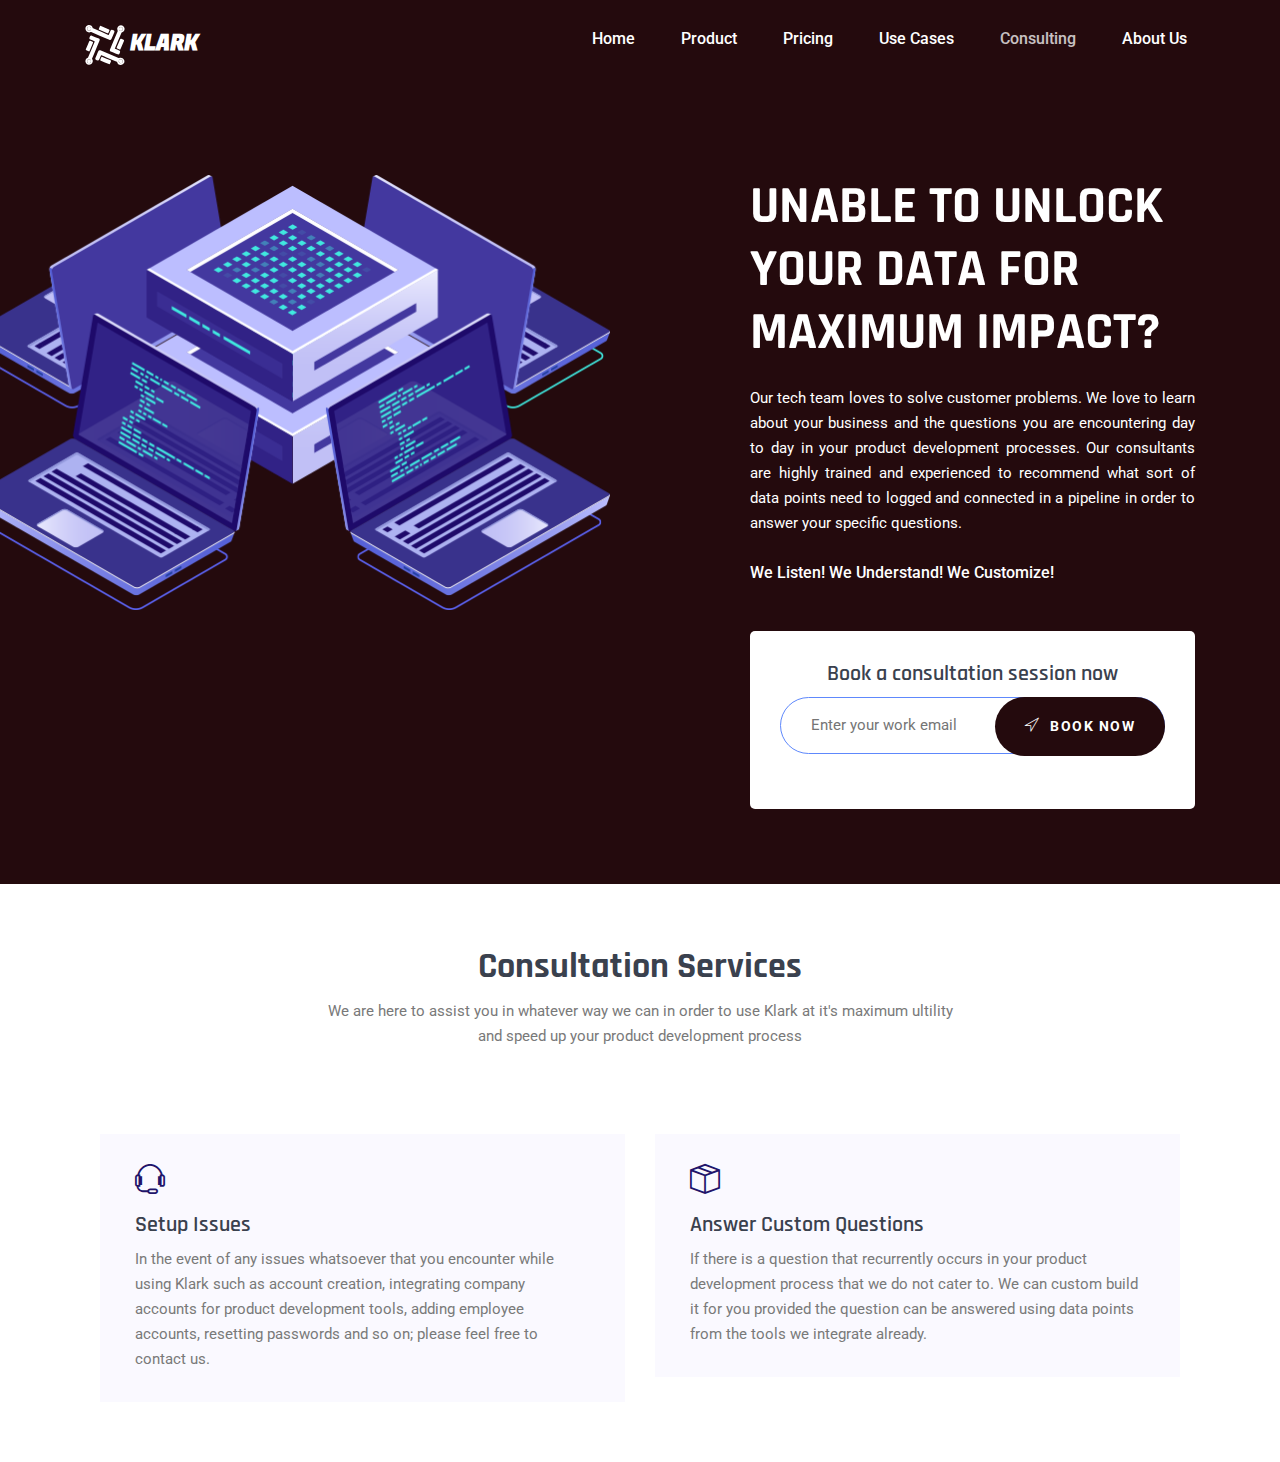
==== consulting.html @ b07a40be "Overhaul #1" ====
<!DOCTYPE html>
<html lang="en">
<head>
  <meta charset="UTF-8">
  <meta name="viewport" content="width=device-width, initial-scale=1.0">
  <meta http-equiv="X-UA-Compatible" content="ie=edge">
  <title>Klark | Intelligent Process Manager</title>
	<link rel="icon" href="img/logo.svg">

  <link rel="stylesheet" href="vendors/bootstrap/bootstrap.min.css">
  <link rel="stylesheet" href="vendors/fontawesome/css/all.min.css">
  <link rel="stylesheet" href="vendors/themify-icons/themify-icons.css">
  <link rel="stylesheet" href="vendors/linericon/style.css">
  <link rel="stylesheet" href="vendors/owl-carousel/owl.theme.default.min.css">
  <link rel="stylesheet" href="vendors/owl-carousel/owl.carousel.min.css">
  <link rel="stylesheet" href="css/login-register.css">
  <link rel="stylesheet" href="css/style.css">
  <style>
    @font-face {
      font-family: IconFont;
      src: url(FugazOne-Regular.ttf);
    }
    .subscribe-form {
        background-color: #ffffff;
        padding: 30px;
        border-radius: 5px;
    }

    .subscribe-form form {
        position: relative;
    }

    .subscribe-form form .control {
        width: 100%;
        height: auto;
        padding: 15px 30px 15px 30px;
        border-radius: 100px;
        border: 1px solid #5e88fc;
    }

    .subscribe-form form .bttn-white {
        position: absolute;
        right: 0;
        top: 0;
        margin-right: 0;
    }
    .bttn-white {
        position: relative;
        background: #240a0d;
        filter: progid:DXImageTransform.Microsoft.gradient( startColorstr='#482cbf', endColorstr='#6ac6f0', GradientType=1);
        overflow: hidden;
        z-index: 1;
        margin-right: 10px;
        border: none;
    }

    .bttn-white img {
        height: 20px;
        margin-right: 5px;
        margin-top: -5px;
        display: inline-block;
    }



    .bttn-white:before {
        content: "";
        position: absolute;
        left: 0;
        top: 0;
        width: 100%;
        height: 100%;
        z-index: -1;
        -webkit-transition: 0.3s;
        -o-transition: 0.3s;
        transition: 0.3s;
        opacity: 1;
    }

    .bttn-white.active,
    .bttn-white:hover {
        color: #ffffff;
    }

    .bttn-white.active:before,
    .bttn-white:hover:before {
        opacity: 0;
    }

    .bttn-white {
        padding: 18px 30px;
        display: inline-block;
        color: #768ede;
        text-transform: uppercase;
        border-radius: 50px;
        letter-spacing: 1.5px;
        font-weight: 700;
        font-size: 14px;
        -webkit-transition: 0.3s;
        -o-transition: 0.3s;
        transition: 0.3s;
        border: none;
    }

    .bttn-default .lnr,
    .bttn-white .lnr {
        margin-right: 10px;
    }
    .subscribe-form form .bttn-white {
      position: absolute;
      right: 0;
      top: 0;
      margin-right: 0;
    }
    

  </style>
</head>
<body >
  <!--================Header Menu Area =================-->
  <header class="header_area">
    <div class="main_menu">
      <nav class="navbar navbar-expand-lg navbar-light">
        <div class="container box_1620">
          <!-- Brand and toggle get grouped for better mobile display -->
          <a class="navbar-brand logo_h" href="#" style="height: 40px;">
            <img style="width: 40px; height: 40px;"src="img/logo.svg" alt="" >
            <span class="h3" style="color: white; font-family: IconFont;">
              KLARK
            </span>
          </a>
          <button class="navbar-toggler" type="button" data-toggle="collapse" data-target="#navbarSupportedContent" aria-controls="navbarSupportedContent" aria-expanded="false" aria-label="Toggle navigation">
            <span class="icon-bar"></span>
            <span class="icon-bar"></span>
            <span class="icon-bar"></span>
          </button>
          <!-- Collect the nav links, forms, and other content for toggling -->
          <div class="collapse navbar-collapse offset" id="navbarSupportedContent"> 
            <ul class="nav navbar-nav menu_nav justify-content-end">
              <li class="nav-item"><a class="nav-link" href="index.html">
                <span class="h6">Home</span>
              </a></li>
              <li class="nav-item"><a class="nav-link" href="#features">
                <span class="h6">Product</span>
              </a>
              <li class="nav-item"><a class="nav-link" href="#pricing">
                <span class="h6">Pricing</span>
              </a></li>
              <li class="nav-item"><a class="nav-link" href="#usecases">
                <span class="h6">Use cases</span>
              </a></li>
              <li class="nav-item active"><a class="nav-link" href="consulting.html">
                <span class="h6">Consulting</span>
              </a></li>
              <li class="nav-item"><a class="nav-link" href="about_us.html">
                <span class="h6">About Us</span>
              </a></li>
            </ul>
          </div> 
        </div>
      </nav>
    </div>
  </header>
  <!--================Header Menu Area =================-->


  <main class="side-main">
    <!--================ Hero sm Banner start =================-->      
    <section class="hero-banner" style="padding-bottom: 0px !important;">
      <div class="container">
        <div class="row">
          <div class="col-lg-7">
            <div class="hero-banner__img">
              <img 
                class="img-fluid" 
                src="img/banner/hero-banner.png" 
                alt=""
              >
            </div>
          </div>
          <div class="col-lg-5">
            <div class="hero-banner__content">
              <h1 style="font-size:350%;">
                UNABLE TO UNLOCK YOUR DATA FOR MAXIMUM IMPACT?
              </h1>
              <p align="justify">
                Our tech team loves to solve customer problems. We love to 
                learn about your business and the questions you are 
                encountering day to day in your product development processes. 
                Our consultants are highly trained and experienced to 
                recommend what sort of data points need to logged and 
                connected in a pipeline in order to answer your specific questions.
                <br><br>
                <span class="h6"> We Listen! We Understand! We Customize! </span>
              </p>
              <div class="subscribe-form text-center" id="session-book">
                <h3 class="blue-color">Book a consultation session now</h3>
                <div class="space-20"></div>
                <form id="mc-form" action="https://docs.google.com/forms/d/e/1FAIpQLSerSWahrYO_Tg_4LjKVmBEbiDYgVMYoqsWFJ5pVq1V7_2SnvA/formResponse" 
                method="POST" onsubmit="submitted=true;" target="hidden_iframe">
                    <input type="email" class="control" placeholder="Enter your work email" required="required" id="mc-email" name="entry.2095147791">
                    <button class="bttn-white active" type="submit"><span class="lnr lnr-location"></span>Book Now</button>
                    <label class="mt10" for="mc-email"></label>
                </form>
                <iframe name="hidden_iframe" id="hidden_iframe" style="display:none;"></iframe>
              </div>
              <br>
              <br>
              <br>
            </div>
          </div>
        </div>
      </section>
      <!--================ Hero sm Banner end =================-->
    </div>

    <!--================ Feature section start =================-->      
    <section class="section-margin" style="margin: 60px 0 !important;">
      <div class="container">
        <div class="section-intro pb-85px text-center">
          <h2 class="section-intro__title">Consultation Services</h2>
          <p class="section-intro__subtitle" style="text-align: center;">
            We are here to assist you in whatever way we can in order to 
            use Klark at it's maximum ultility and speed up your product 
            development process 
          </p>
        </div>

        <div class="container">
          <div class="row">
            <div class="col-lg-6">
              <div class="card card-feature text-center text-lg-left mb-4 mb-lg-0">
                <span class="card-feature__icon">
                  <i class="ti-headphone-alt"></i>
                </span>
                <h3 class="card-feature__title">Setup Issues</h3>
                <p class="card-feature__subtitle">
                  In the event of any issues whatsoever that you encounter 
                  while using Klark such as account creation, integrating company accounts for product development tools, adding employee accounts, resetting passwords and so on; please feel free to contact us.
                </p>
              </div>
            </div>
            <div class="col-lg-6">
              <div class="card card-feature text-center text-lg-left mb-4 mb-lg-0">
                <span class="card-feature__icon">
                  <i class="ti-package"></i>
                </span>
                <h3 class="card-feature__title">Answer Custom Questions</h3>
                <p class="card-feature__subtitle">
                  If there is a question that recurrently occurs in your 
                  product development process that we do not cater to. We can custom build it for you provided the question can be answered using data points from the tools we integrate already. 
                </p>
              </div>
            </div>
          </div>
        </div>
      </div>
    </section>
    <!--================ Feature section end =================-->      
    
  </main>


  <script src="vendors/jquery/jquery-3.2.1.min.js"></script>
  <script src="vendors/bootstrap/bootstrap.bundle.min.js"></script>
  <script src="vendors/owl-carousel/owl.carousel.min.js"></script>
  <script src="js/jquery.ajaxchimp.min.js"></script>
  <script src="js/mail-script.js"></script>
  <script src="js/main.js"></script>
  <script>
    function myFunc(){
      $("#mc-form").submit(function( event ) {
          $("#session-book").html(
              '<h3 style="color: #240a0d !important;">Thank you for booking a consultation session. You will be notified within 1-2 business days by our technical expert</h3>'
          );
        });
    }
    $(function() {
      myFunc();
    });
  </script>
</body>
</html>
---- vendors/fontawesome/css/all.min.css ----
.fa,.fab,.fal,.far,.fas{-moz-osx-font-smoothing:grayscale;-webkit-font-smoothing:antialiased;display:inline-block;font-style:normal;font-variant:normal;text-rendering:auto;line-height:1}.fa-lg{font-size:1.33333em;line-height:.75em;vertical-align:-.0667em}.fa-xs{font-size:.75em}.fa-sm{font-size:.875em}.fa-1x{font-size:1em}.fa-2x{font-size:2em}.fa-3x{font-size:3em}.fa-4x{font-size:4em}.fa-5x{font-size:5em}.fa-6x{font-size:6em}.fa-7x{font-size:7em}.fa-8x{font-size:8em}.fa-9x{font-size:9em}.fa-10x{font-size:10em}.fa-fw{text-align:center;width:1.25em}.fa-ul{list-style-type:none;margin-left:2.5em;padding-left:0}.fa-ul>li{position:relative}.fa-li{left:-2em;position:absolute;text-align:center;width:2em;line-height:inherit}.fa-border{border:.08em solid #eee;border-radius:.1em;padding:.2em .25em .15em}.fa-pull-left{float:left}.fa-pull-right{float:right}.fa.fa-pull-left,.fab.fa-pull-left,.fal.fa-pull-left,.far.fa-pull-left,.fas.fa-pull-left{margin-right:.3em}.fa.fa-pull-right,.fab.fa-pull-right,.fal.fa-pull-right,.far.fa-pull-right,.fas.fa-pull-right{margin-left:.3em}.fa-spin{animation:fa-spin 2s infinite linear}.fa-pulse{animation:fa-spin 1s infinite steps(8)}@keyframes fa-spin{0%{transform:rotate(0deg)}to{transform:rotate(1turn)}}.fa-rotate-90{-ms-filter:"progid:DXImageTransform.Microsoft.BasicImage(rotation=1)";transform:rotate(90deg)}.fa-rotate-180{-ms-filter:"progid:DXImageTransform.Microsoft.BasicImage(rotation=2)";transform:rotate(180deg)}.fa-rotate-270{-ms-filter:"progid:DXImageTransform.Microsoft.BasicImage(rotation=3)";transform:rotate(270deg)}.fa-flip-horizontal{-ms-filter:"progid:DXImageTransform.Microsoft.BasicImage(rotation=0, mirror=1)";transform:scaleX(-1)}.fa-flip-vertical{transform:scaleY(-1)}.fa-flip-horizontal.fa-flip-vertical,.fa-flip-vertical{-ms-filter:"progid:DXImageTransform.Microsoft.BasicImage(rotation=2, mirror=1)"}.fa-flip-horizontal.fa-flip-vertical{transform:scale(-1)}:root .fa-flip-horizontal,:root .fa-flip-vertical,:root .fa-rotate-90,:root .fa-rotate-180,:root .fa-rotate-270{filter:none}.fa-stack{display:inline-block;height:2em;line-height:2em;position:relative;vertical-align:middle;width:2.5em}.fa-stack-1x,.fa-stack-2x{left:0;position:absolute;text-align:center;width:100%}.fa-stack-1x{line-height:inherit}.fa-stack-2x{font-size:2em}.fa-inverse{color:#fff}.fa-500px:before{content:"\f26e"}.fa-accessible-icon:before{content:"\f368"}.fa-accusoft:before{content:"\f369"}.fa-acquisitions-incorporated:before{content:"\f6af"}.fa-ad:before{content:"\f641"}.fa-address-book:before{content:"\f2b9"}.fa-address-card:before{content:"\f2bb"}.fa-adjust:before{content:"\f042"}.fa-adn:before{content:"\f170"}.fa-adobe:before{content:"\f778"}.fa-adversal:before{content:"\f36a"}.fa-affiliatetheme:before{content:"\f36b"}.fa-air-freshener:before{content:"\f5d0"}.fa-algolia:before{content:"\f36c"}.fa-align-center:before{content:"\f037"}.fa-align-justify:before{content:"\f039"}.fa-align-left:before{content:"\f036"}.fa-align-right:before{content:"\f038"}.fa-alipay:before{content:"\f642"}.fa-allergies:before{content:"\f461"}.fa-amazon:before{content:"\f270"}.fa-amazon-pay:before{content:"\f42c"}.fa-ambulance:before{content:"\f0f9"}.fa-american-sign-language-interpreting:before{content:"\f2a3"}.fa-amilia:before{content:"\f36d"}.fa-anchor:before{content:"\f13d"}.fa-android:before{content:"\f17b"}.fa-angellist:before{content:"\f209"}.fa-angle-double-down:before{content:"\f103"}.fa-angle-double-left:before{content:"\f100"}.fa-angle-double-right:before{content:"\f101"}.fa-angle-double-up:before{content:"\f102"}.fa-angle-down:before{content:"\f107"}.fa-angle-left:before{content:"\f104"}.fa-angle-right:before{content:"\f105"}.fa-angle-up:before{content:"\f106"}.fa-angry:before{content:"\f556"}.fa-angrycreative:before{content:"\f36e"}.fa-angular:before{content:"\f420"}.fa-ankh:before{content:"\f644"}.fa-app-store:before{content:"\f36f"}.fa-app-store-ios:before{content:"\f370"}.fa-apper:before{content:"\f371"}.fa-apple:before{content:"\f179"}.fa-apple-alt:before{content:"\f5d1"}.fa-apple-pay:before{content:"\f415"}.fa-archive:before{content:"\f187"}.fa-archway:before{content:"\f557"}.fa-arrow-alt-circle-down:before{content:"\f358"}.fa-arrow-alt-circle-left:before{content:"\f359"}.fa-arrow-alt-circle-right:before{content:"\f35a"}.fa-arrow-alt-circle-up:before{content:"\f35b"}.fa-arrow-circle-down:before{content:"\f0ab"}.fa-arrow-circle-left:before{content:"\f0a8"}.fa-arrow-circle-right:before{content:"\f0a9"}.fa-arrow-circle-up:before{content:"\f0aa"}.fa-arrow-down:before{content:"\f063"}.fa-arrow-left:before{content:"\f060"}.fa-arrow-right:before{content:"\f061"}.fa-arrow-up:before{content:"\f062"}.fa-arrows-alt:before{content:"\f0b2"}.fa-arrows-alt-h:before{content:"\f337"}.fa-arrows-alt-v:before{content:"\f338"}.fa-artstation:before{content:"\f77a"}.fa-assistive-listening-systems:before{content:"\f2a2"}.fa-asterisk:before{content:"\f069"}.fa-asymmetrik:before{content:"\f372"}.fa-at:before{content:"\f1fa"}.fa-atlas:before{content:"\f558"}.fa-atlassian:before{content:"\f77b"}.fa-atom:before{content:"\f5d2"}.fa-audible:before{content:"\f373"}.fa-audio-description:before{content:"\f29e"}.fa-autoprefixer:before{content:"\f41c"}.fa-avianex:before{content:"\f374"}.fa-aviato:before{content:"\f421"}.fa-award:before{content:"\f559"}.fa-aws:before{content:"\f375"}.fa-baby:before{content:"\f77c"}.fa-baby-carriage:before{content:"\f77d"}.fa-backspace:before{content:"\f55a"}.fa-backward:before{content:"\f04a"}.fa-balance-scale:before{content:"\f24e"}.fa-ban:before{content:"\f05e"}.fa-band-aid:before{content:"\f462"}.fa-bandcamp:before{content:"\f2d5"}.fa-barcode:before{content:"\f02a"}.fa-bars:before{content:"\f0c9"}.fa-baseball-ball:before{content:"\f433"}.fa-basketball-ball:before{content:"\f434"}.fa-bath:before{content:"\f2cd"}.fa-battery-empty:before{content:"\f244"}.fa-battery-full:before{content:"\f240"}.fa-battery-half:before{content:"\f242"}.fa-battery-quarter:before{content:"\f243"}.fa-battery-three-quarters:before{content:"\f241"}.fa-bed:before{content:"\f236"}.fa-beer:before{content:"\f0fc"}.fa-behance:before{content:"\f1b4"}.fa-behance-square:before{content:"\f1b5"}.fa-bell:before{content:"\f0f3"}.fa-bell-slash:before{content:"\f1f6"}.fa-bezier-curve:before{content:"\f55b"}.fa-bible:before{content:"\f647"}.fa-bicycle:before{content:"\f206"}.fa-bimobject:before{content:"\f378"}.fa-binoculars:before{content:"\f1e5"}.fa-biohazard:before{content:"\f780"}.fa-birthday-cake:before{content:"\f1fd"}.fa-bitbucket:before{content:"\f171"}.fa-bitcoin:before{content:"\f379"}.fa-bity:before{content:"\f37a"}.fa-black-tie:before{content:"\f27e"}.fa-blackberry:before{content:"\f37b"}.fa-blender:before{content:"\f517"}.fa-blender-phone:before{content:"\f6b6"}.fa-blind:before{content:"\f29d"}.fa-blog:before{content:"\f781"}.fa-blogger:before{content:"\f37c"}.fa-blogger-b:before{content:"\f37d"}.fa-bluetooth:before{content:"\f293"}.fa-bluetooth-b:before{content:"\f294"}.fa-bold:before{content:"\f032"}.fa-bolt:before{content:"\f0e7"}.fa-bomb:before{content:"\f1e2"}.fa-bone:before{content:"\f5d7"}.fa-bong:before{content:"\f55c"}.fa-book:before{content:"\f02d"}.fa-book-dead:before{content:"\f6b7"}.fa-book-open:before{content:"\f518"}.fa-book-reader:before{content:"\f5da"}.fa-bookmark:before{content:"\f02e"}.fa-bowling-ball:before{content:"\f436"}.fa-box:before{content:"\f466"}.fa-box-open:before{content:"\f49e"}.fa-boxes:before{content:"\f468"}.fa-braille:before{content:"\f2a1"}.fa-brain:before{content:"\f5dc"}.fa-briefcase:before{content:"\f0b1"}.fa-briefcase-medical:before{content:"\f469"}.fa-broadcast-tower:before{content:"\f519"}.fa-broom:before{content:"\f51a"}.fa-brush:before{content:"\f55d"}.fa-btc:before{content:"\f15a"}.fa-bug:before{content:"\f188"}.fa-building:before{content:"\f1ad"}.fa-bullhorn:before{content:"\f0a1"}.fa-bullseye:before{content:"\f140"}.fa-burn:before{content:"\f46a"}.fa-buromobelexperte:before{content:"\f37f"}.fa-bus:before{content:"\f207"}.fa-bus-alt:before{content:"\f55e"}.fa-business-time:before{content:"\f64a"}.fa-buysellads:before{content:"\f20d"}.fa-calculator:before{content:"\f1ec"}.fa-calendar:before{content:"\f133"}.fa-calendar-alt:before{content:"\f073"}.fa-calendar-check:before{content:"\f274"}.fa-calendar-day:before{content:"\f783"}.fa-calendar-minus:before{content:"\f272"}.fa-calendar-plus:before{content:"\f271"}.fa-calendar-times:before{content:"\f273"}.fa-calendar-week:before{content:"\f784"}.fa-camera:before{content:"\f030"}.fa-camera-retro:before{content:"\f083"}.fa-campground:before{content:"\f6bb"}.fa-canadian-maple-leaf:before{content:"\f785"}.fa-candy-cane:before{content:"\f786"}.fa-cannabis:before{content:"\f55f"}.fa-capsules:before{content:"\f46b"}.fa-car:before{content:"\f1b9"}.fa-car-alt:before{content:"\f5de"}.fa-car-battery:before{content:"\f5df"}.fa-car-crash:before{content:"\f5e1"}.fa-car-side:before{content:"\f5e4"}.fa-caret-down:before{content:"\f0d7"}.fa-caret-left:before{content:"\f0d9"}.fa-caret-right:before{content:"\f0da"}.fa-caret-square-down:before{content:"\f150"}.fa-caret-square-left:before{content:"\f191"}.fa-caret-square-right:before{content:"\f152"}.fa-caret-square-up:before{content:"\f151"}.fa-caret-up:before{content:"\f0d8"}.fa-carrot:before{content:"\f787"}.fa-cart-arrow-down:before{content:"\f218"}.fa-cart-plus:before{content:"\f217"}.fa-cash-register:before{content:"\f788"}.fa-cat:before{content:"\f6be"}.fa-cc-amazon-pay:before{content:"\f42d"}.fa-cc-amex:before{content:"\f1f3"}.fa-cc-apple-pay:before{content:"\f416"}.fa-cc-diners-club:before{content:"\f24c"}.fa-cc-discover:before{content:"\f1f2"}.fa-cc-jcb:before{content:"\f24b"}.fa-cc-mastercard:before{content:"\f1f1"}.fa-cc-paypal:before{content:"\f1f4"}.fa-cc-stripe:before{content:"\f1f5"}.fa-cc-visa:before{content:"\f1f0"}.fa-centercode:before{content:"\f380"}.fa-centos:before{content:"\f789"}.fa-certificate:before{content:"\f0a3"}.fa-chair:before{content:"\f6c0"}.fa-chalkboard:before{content:"\f51b"}.fa-chalkboard-teacher:before{content:"\f51c"}.fa-charging-station:before{content:"\f5e7"}.fa-chart-area:before{content:"\f1fe"}.fa-chart-bar:before{content:"\f080"}.fa-chart-line:before{content:"\f201"}.fa-chart-pie:before{content:"\f200"}.fa-check:before{content:"\f00c"}.fa-check-circle:before{content:"\f058"}.fa-check-double:before{content:"\f560"}.fa-check-square:before{content:"\f14a"}.fa-chess:before{content:"\f439"}.fa-chess-bishop:before{content:"\f43a"}.fa-chess-board:before{content:"\f43c"}.fa-chess-king:before{content:"\f43f"}.fa-chess-knight:before{content:"\f441"}.fa-chess-pawn:before{content:"\f443"}.fa-chess-queen:before{content:"\f445"}.fa-chess-rook:before{content:"\f447"}.fa-chevron-circle-down:before{content:"\f13a"}.fa-chevron-circle-left:before{content:"\f137"}.fa-chevron-circle-right:before{content:"\f138"}.fa-chevron-circle-up:before{content:"\f139"}.fa-chevron-down:before{content:"\f078"}.fa-chevron-left:before{content:"\f053"}.fa-chevron-right:before{content:"\f054"}.fa-chevron-up:before{content:"\f077"}.fa-child:before{content:"\f1ae"}.fa-chrome:before{content:"\f268"}.fa-church:before{content:"\f51d"}.fa-circle:before{content:"\f111"}.fa-circle-notch:before{content:"\f1ce"}.fa-city:before{content:"\f64f"}.fa-clipboard:before{content:"\f328"}.fa-clipboard-check:before{content:"\f46c"}.fa-clipboard-list:before{content:"\f46d"}.fa-clock:before{content:"\f017"}.fa-clone:before{content:"\f24d"}.fa-closed-captioning:before{content:"\f20a"}.fa-cloud:before{content:"\f0c2"}.fa-cloud-download-alt:before{content:"\f381"}.fa-cloud-meatball:before{content:"\f73b"}.fa-cloud-moon:before{content:"\f6c3"}.fa-cloud-moon-rain:before{content:"\f73c"}.fa-cloud-rain:before{content:"\f73d"}.fa-cloud-showers-heavy:before{content:"\f740"}.fa-cloud-sun:before{content:"\f6c4"}.fa-cloud-sun-rain:before{content:"\f743"}.fa-cloud-upload-alt:before{content:"\f382"}.fa-cloudscale:before{content:"\f383"}.fa-cloudsmith:before{content:"\f384"}.fa-cloudversify:before{content:"\f385"}.fa-cocktail:before{content:"\f561"}.fa-code:before{content:"\f121"}.fa-code-branch:before{content:"\f126"}.fa-codepen:before{content:"\f1cb"}.fa-codiepie:before{content:"\f284"}.fa-coffee:before{content:"\f0f4"}.fa-cog:before{content:"\f013"}.fa-cogs:before{content:"\f085"}.fa-coins:before{content:"\f51e"}.fa-columns:before{content:"\f0db"}.fa-comment:before{content:"\f075"}.fa-comment-alt:before{content:"\f27a"}.fa-comment-dollar:before{content:"\f651"}.fa-comment-dots:before{content:"\f4ad"}.fa-comment-slash:before{content:"\f4b3"}.fa-comments:before{content:"\f086"}.fa-comments-dollar:before{content:"\f653"}.fa-compact-disc:before{content:"\f51f"}.fa-compass:before{content:"\f14e"}.fa-compress:before{content:"\f066"}.fa-compress-arrows-alt:before{content:"\f78c"}.fa-concierge-bell:before{content:"\f562"}.fa-confluence:before{content:"\f78d"}.fa-connectdevelop:before{content:"\f20e"}.fa-contao:before{content:"\f26d"}.fa-cookie:before{content:"\f563"}.fa-cookie-bite:before{content:"\f564"}.fa-copy:before{content:"\f0c5"}.fa-copyright:before{content:"\f1f9"}.fa-couch:before{content:"\f4b8"}.fa-cpanel:before{content:"\f388"}.fa-creative-commons:before{content:"\f25e"}.fa-creative-commons-by:before{content:"\f4e7"}.fa-creative-commons-nc:before{content:"\f4e8"}.fa-creative-commons-nc-eu:before{content:"\f4e9"}.fa-creative-commons-nc-jp:before{content:"\f4ea"}.fa-creative-commons-nd:before{content:"\f4eb"}.fa-creative-commons-pd:before{content:"\f4ec"}.fa-creative-commons-pd-alt:before{content:"\f4ed"}.fa-creative-commons-remix:before{content:"\f4ee"}.fa-creative-commons-sa:before{content:"\f4ef"}.fa-creative-commons-sampling:before{content:"\f4f0"}.fa-creative-commons-sampling-plus:before{content:"\f4f1"}.fa-creative-commons-share:before{content:"\f4f2"}.fa-creative-commons-zero:before{content:"\f4f3"}.fa-credit-card:before{content:"\f09d"}.fa-critical-role:before{content:"\f6c9"}.fa-crop:before{content:"\f125"}.fa-crop-alt:before{content:"\f565"}.fa-cross:before{content:"\f654"}.fa-crosshairs:before{content:"\f05b"}.fa-crow:before{content:"\f520"}.fa-crown:before{content:"\f521"}.fa-css3:before{content:"\f13c"}.fa-css3-alt:before{content:"\f38b"}.fa-cube:before{content:"\f1b2"}.fa-cubes:before{content:"\f1b3"}.fa-cut:before{content:"\f0c4"}.fa-cuttlefish:before{content:"\f38c"}.fa-d-and-d:before{content:"\f38d"}.fa-d-and-d-beyond:before{content:"\f6ca"}.fa-dashcube:before{content:"\f210"}.fa-database:before{content:"\f1c0"}.fa-deaf:before{content:"\f2a4"}.fa-delicious:before{content:"\f1a5"}.fa-democrat:before{content:"\f747"}.fa-deploydog:before{content:"\f38e"}.fa-deskpro:before{content:"\f38f"}.fa-desktop:before{content:"\f108"}.fa-dev:before{content:"\f6cc"}.fa-deviantart:before{content:"\f1bd"}.fa-dharmachakra:before{content:"\f655"}.fa-dhl:before{content:"\f790"}.fa-diagnoses:before{content:"\f470"}.fa-diaspora:before{content:"\f791"}.fa-dice:before{content:"\f522"}.fa-dice-d20:before{content:"\f6cf"}.fa-dice-d6:before{content:"\f6d1"}.fa-dice-five:before{content:"\f523"}.fa-dice-four:before{content:"\f524"}.fa-dice-one:before{content:"\f525"}.fa-dice-six:before{content:"\f526"}.fa-dice-three:before{content:"\f527"}.fa-dice-two:before{content:"\f528"}.fa-digg:before{content:"\f1a6"}.fa-digital-ocean:before{content:"\f391"}.fa-digital-tachograph:before{content:"\f566"}.fa-directions:before{content:"\f5eb"}.fa-discord:before{content:"\f392"}.fa-discourse:before{content:"\f393"}.fa-divide:before{content:"\f529"}.fa-dizzy:before{content:"\f567"}.fa-dna:before{content:"\f471"}.fa-dochub:before{content:"\f394"}.fa-docker:before{content:"\f395"}.fa-dog:before{content:"\f6d3"}.fa-dollar-sign:before{content:"\f155"}.fa-dolly:before{content:"\f472"}.fa-dolly-flatbed:before{content:"\f474"}.fa-donate:before{content:"\f4b9"}.fa-door-closed:before{content:"\f52a"}.fa-door-open:before{content:"\f52b"}.fa-dot-circle:before{content:"\f192"}.fa-dove:before{content:"\f4ba"}.fa-download:before{content:"\f019"}.fa-draft2digital:before{content:"\f396"}.fa-drafting-compass:before{content:"\f568"}.fa-dragon:before{content:"\f6d5"}.fa-draw-polygon:before{content:"\f5ee"}.fa-dribbble:before{content:"\f17d"}.fa-dribbble-square:before{content:"\f397"}.fa-dropbox:before{content:"\f16b"}.fa-drum:before{content:"\f569"}.fa-drum-steelpan:before{content:"\f56a"}.fa-drumstick-bite:before{content:"\f6d7"}.fa-drupal:before{content:"\f1a9"}.fa-dumbbell:before{content:"\f44b"}.fa-dumpster:before{content:"\f793"}.fa-dumpster-fire:before{content:"\f794"}.fa-dungeon:before{content:"\f6d9"}.fa-dyalog:before{content:"\f399"}.fa-earlybirds:before{content:"\f39a"}.fa-ebay:before{content:"\f4f4"}.fa-edge:before{content:"\f282"}.fa-edit:before{content:"\f044"}.fa-eject:before{content:"\f052"}.fa-elementor:before{content:"\f430"}.fa-ellipsis-h:before{content:"\f141"}.fa-ellipsis-v:before{content:"\f142"}.fa-ello:before{content:"\f5f1"}.fa-ember:before{content:"\f423"}.fa-empire:before{content:"\f1d1"}.fa-envelope:before{content:"\f0e0"}.fa-envelope-open:before{content:"\f2b6"}.fa-envelope-open-text:before{content:"\f658"}.fa-envelope-square:before{content:"\f199"}.fa-envira:before{content:"\f299"}.fa-equals:before{content:"\f52c"}.fa-eraser:before{content:"\f12d"}.fa-erlang:before{content:"\f39d"}.fa-ethereum:before{content:"\f42e"}.fa-ethernet:before{content:"\f796"}.fa-etsy:before{content:"\f2d7"}.fa-euro-sign:before{content:"\f153"}.fa-exchange-alt:before{content:"\f362"}.fa-exclamation:before{content:"\f12a"}.fa-exclamation-circle:before{content:"\f06a"}.fa-exclamation-triangle:before{content:"\f071"}.fa-expand:before{content:"\f065"}.fa-expand-arrows-alt:before{content:"\f31e"}.fa-expeditedssl:before{content:"\f23e"}.fa-external-link-alt:before{content:"\f35d"}.fa-external-link-square-alt:before{content:"\f360"}.fa-eye:before{content:"\f06e"}.fa-eye-dropper:before{content:"\f1fb"}.fa-eye-slash:before{content:"\f070"}.fa-facebook:before{content:"\f09a"}.fa-facebook-f:before{content:"\f39e"}.fa-facebook-messenger:before{content:"\f39f"}.fa-facebook-square:before{content:"\f082"}.fa-fantasy-flight-games:before{content:"\f6dc"}.fa-fast-backward:before{content:"\f049"}.fa-fast-forward:before{content:"\f050"}.fa-fax:before{content:"\f1ac"}.fa-feather:before{content:"\f52d"}.fa-feather-alt:before{content:"\f56b"}.fa-fedex:before{content:"\f797"}.fa-fedora:before{content:"\f798"}.fa-female:before{content:"\f182"}.fa-fighter-jet:before{content:"\f0fb"}.fa-figma:before{content:"\f799"}.fa-file:before{content:"\f15b"}.fa-file-alt:before{content:"\f15c"}.fa-file-archive:before{content:"\f1c6"}.fa-file-audio:before{content:"\f1c7"}.fa-file-code:before{content:"\f1c9"}.fa-file-contract:before{content:"\f56c"}.fa-file-csv:before{content:"\f6dd"}.fa-file-download:before{content:"\f56d"}.fa-file-excel:before{content:"\f1c3"}.fa-file-export:before{content:"\f56e"}.fa-file-image:before{content:"\f1c5"}.fa-file-import:before{content:"\f56f"}.fa-file-invoice:before{content:"\f570"}.fa-file-invoice-dollar:before{content:"\f571"}.fa-file-medical:before{content:"\f477"}.fa-file-medical-alt:before{content:"\f478"}.fa-file-pdf:before{content:"\f1c1"}.fa-file-powerpoint:before{content:"\f1c4"}.fa-file-prescription:before{content:"\f572"}.fa-file-signature:before{content:"\f573"}.fa-file-upload:before{content:"\f574"}.fa-file-video:before{content:"\f1c8"}.fa-file-word:before{content:"\f1c2"}.fa-fill:before{content:"\f575"}.fa-fill-drip:before{content:"\f576"}.fa-film:before{content:"\f008"}.fa-filter:before{content:"\f0b0"}.fa-fingerprint:before{content:"\f577"}.fa-fire:before{content:"\f06d"}.fa-fire-alt:before{content:"\f7e4"}.fa-fire-extinguisher:before{content:"\f134"}.fa-firefox:before{content:"\f269"}.fa-first-aid:before{content:"\f479"}.fa-first-order:before{content:"\f2b0"}.fa-first-order-alt:before{content:"\f50a"}.fa-firstdraft:before{content:"\f3a1"}.fa-fish:before{content:"\f578"}.fa-fist-raised:before{content:"\f6de"}.fa-flag:before{content:"\f024"}.fa-flag-checkered:before{content:"\f11e"}.fa-flag-usa:before{content:"\f74d"}.fa-flask:before{content:"\f0c3"}.fa-flickr:before{content:"\f16e"}.fa-flipboard:before{content:"\f44d"}.fa-flushed:before{content:"\f579"}.fa-fly:before{content:"\f417"}.fa-folder:before{content:"\f07b"}.fa-folder-minus:before{content:"\f65d"}.fa-folder-open:before{content:"\f07c"}.fa-folder-plus:before{content:"\f65e"}.fa-font:before{content:"\f031"}.fa-font-awesome:before{content:"\f2b4"}.fa-font-awesome-alt:before{content:"\f35c"}.fa-font-awesome-flag:before{content:"\f425"}.fa-font-awesome-logo-full:before{content:"\f4e6"}.fa-fonticons:before{content:"\f280"}.fa-fonticons-fi:before{content:"\f3a2"}.fa-football-ball:before{content:"\f44e"}.fa-fort-awesome:before{content:"\f286"}.fa-fort-awesome-alt:before{content:"\f3a3"}.fa-forumbee:before{content:"\f211"}.fa-forward:before{content:"\f04e"}.fa-foursquare:before{content:"\f180"}.fa-free-code-camp:before{content:"\f2c5"}.fa-freebsd:before{content:"\f3a4"}.fa-frog:before{content:"\f52e"}.fa-frown:before{content:"\f119"}.fa-frown-open:before{content:"\f57a"}.fa-fulcrum:before{content:"\f50b"}.fa-funnel-dollar:before{content:"\f662"}.fa-futbol:before{content:"\f1e3"}.fa-galactic-republic:before{content:"\f50c"}.fa-galactic-senate:before{content:"\f50d"}.fa-gamepad:before{content:"\f11b"}.fa-gas-pump:before{content:"\f52f"}.fa-gavel:before{content:"\f0e3"}.fa-gem:before{content:"\f3a5"}.fa-genderless:before{content:"\f22d"}.fa-get-pocket:before{content:"\f265"}.fa-gg:before{content:"\f260"}.fa-gg-circle:before{content:"\f261"}.fa-ghost:before{content:"\f6e2"}.fa-gift:before{content:"\f06b"}.fa-gifts:before{content:"\f79c"}.fa-git:before{content:"\f1d3"}.fa-git-square:before{content:"\f1d2"}.fa-github:before{content:"\f09b"}.fa-github-alt:before{content:"\f113"}.fa-github-square:before{content:"\f092"}.fa-gitkraken:before{content:"\f3a6"}.fa-gitlab:before{content:"\f296"}.fa-gitter:before{content:"\f426"}.fa-glass-cheers:before{content:"\f79f"}.fa-glass-martini:before{content:"\f000"}.fa-glass-martini-alt:before{content:"\f57b"}.fa-glass-whiskey:before{content:"\f7a0"}.fa-glasses:before{content:"\f530"}.fa-glide:before{content:"\f2a5"}.fa-glide-g:before{content:"\f2a6"}.fa-globe:before{content:"\f0ac"}.fa-globe-africa:before{content:"\f57c"}.fa-globe-americas:before{content:"\f57d"}.fa-globe-asia:before{content:"\f57e"}.fa-globe-europe:before{content:"\f7a2"}.fa-gofore:before{content:"\f3a7"}.fa-golf-ball:before{content:"\f450"}.fa-goodreads:before{content:"\f3a8"}.fa-goodreads-g:before{content:"\f3a9"}.fa-google:before{content:"\f1a0"}.fa-google-drive:before{content:"\f3aa"}.fa-google-play:before{content:"\f3ab"}.fa-google-plus:before{content:"\f2b3"}.fa-google-plus-g:before{content:"\f0d5"}.fa-google-plus-square:before{content:"\f0d4"}.fa-google-wallet:before{content:"\f1ee"}.fa-gopuram:before{content:"\f664"}.fa-graduation-cap:before{content:"\f19d"}.fa-gratipay:before{content:"\f184"}.fa-grav:before{content:"\f2d6"}.fa-greater-than:before{content:"\f531"}.fa-greater-than-equal:before{content:"\f532"}.fa-grimace:before{content:"\f57f"}.fa-grin:before{content:"\f580"}.fa-grin-alt:before{content:"\f581"}.fa-grin-beam:before{content:"\f582"}.fa-grin-beam-sweat:before{content:"\f583"}.fa-grin-hearts:before{content:"\f584"}.fa-grin-squint:before{content:"\f585"}.fa-grin-squint-tears:before{content:"\f586"}.fa-grin-stars:before{content:"\f587"}.fa-grin-tears:before{content:"\f588"}.fa-grin-tongue:before{content:"\f589"}.fa-grin-tongue-squint:before{content:"\f58a"}.fa-grin-tongue-wink:before{content:"\f58b"}.fa-grin-wink:before{content:"\f58c"}.fa-grip-horizontal:before{content:"\f58d"}.fa-grip-lines:before{content:"\f7a4"}.fa-grip-lines-vertical:before{content:"\f7a5"}.fa-grip-vertical:before{content:"\f58e"}.fa-gripfire:before{content:"\f3ac"}.fa-grunt:before{content:"\f3ad"}.fa-guitar:before{content:"\f7a6"}.fa-gulp:before{content:"\f3ae"}.fa-h-square:before{content:"\f0fd"}.fa-hacker-news:before{content:"\f1d4"}.fa-hacker-news-square:before{content:"\f3af"}.fa-hackerrank:before{content:"\f5f7"}.fa-hammer:before{content:"\f6e3"}.fa-hamsa:before{content:"\f665"}.fa-hand-holding:before{content:"\f4bd"}.fa-hand-holding-heart:before{content:"\f4be"}.fa-hand-holding-usd:before{content:"\f4c0"}.fa-hand-lizard:before{content:"\f258"}.fa-hand-paper:before{content:"\f256"}.fa-hand-peace:before{content:"\f25b"}.fa-hand-point-down:before{content:"\f0a7"}.fa-hand-point-left:before{content:"\f0a5"}.fa-hand-point-right:before{content:"\f0a4"}.fa-hand-point-up:before{content:"\f0a6"}.fa-hand-pointer:before{content:"\f25a"}.fa-hand-rock:before{content:"\f255"}.fa-hand-scissors:before{content:"\f257"}.fa-hand-spock:before{content:"\f259"}.fa-hands:before{content:"\f4c2"}.fa-hands-helping:before{content:"\f4c4"}.fa-handshake:before{content:"\f2b5"}.fa-hanukiah:before{content:"\f6e6"}.fa-hashtag:before{content:"\f292"}.fa-hat-wizard:before{content:"\f6e8"}.fa-haykal:before{content:"\f666"}.fa-hdd:before{content:"\f0a0"}.fa-heading:before{content:"\f1dc"}.fa-headphones:before{content:"\f025"}.fa-headphones-alt:before{content:"\f58f"}.fa-headset:before{content:"\f590"}.fa-heart:before{content:"\f004"}.fa-heart-broken:before{content:"\f7a9"}.fa-heartbeat:before{content:"\f21e"}.fa-helicopter:before{content:"\f533"}.fa-highlighter:before{content:"\f591"}.fa-hiking:before{content:"\f6ec"}.fa-hippo:before{content:"\f6ed"}.fa-hips:before{content:"\f452"}.fa-hire-a-helper:before{content:"\f3b0"}.fa-history:before{content:"\f1da"}.fa-hockey-puck:before{content:"\f453"}.fa-holly-berry:before{content:"\f7aa"}.fa-home:before{content:"\f015"}.fa-hooli:before{content:"\f427"}.fa-hornbill:before{content:"\f592"}.fa-horse:before{content:"\f6f0"}.fa-horse-head:before{content:"\f7ab"}.fa-hospital:before{content:"\f0f8"}.fa-hospital-alt:before{content:"\f47d"}.fa-hospital-symbol:before{content:"\f47e"}.fa-hot-tub:before{content:"\f593"}.fa-hotel:before{content:"\f594"}.fa-hotjar:before{content:"\f3b1"}.fa-hourglass:before{content:"\f254"}.fa-hourglass-end:before{content:"\f253"}.fa-hourglass-half:before{content:"\f252"}.fa-hourglass-start:before{content:"\f251"}.fa-house-damage:before{content:"\f6f1"}.fa-houzz:before{content:"\f27c"}.fa-hryvnia:before{content:"\f6f2"}.fa-html5:before{content:"\f13b"}.fa-hubspot:before{content:"\f3b2"}.fa-i-cursor:before{content:"\f246"}.fa-icicles:before{content:"\f7ad"}.fa-id-badge:before{content:"\f2c1"}.fa-id-card:before{content:"\f2c2"}.fa-id-card-alt:before{content:"\f47f"}.fa-igloo:before{content:"\f7ae"}.fa-image:before{content:"\f03e"}.fa-images:before{content:"\f302"}.fa-imdb:before{content:"\f2d8"}.fa-inbox:before{content:"\f01c"}.fa-indent:before{content:"\f03c"}.fa-industry:before{content:"\f275"}.fa-infinity:before{content:"\f534"}.fa-info:before{content:"\f129"}.fa-info-circle:before{content:"\f05a"}.fa-instagram:before{content:"\f16d"}.fa-intercom:before{content:"\f7af"}.fa-internet-explorer:before{content:"\f26b"}.fa-invision:before{content:"\f7b0"}.fa-ioxhost:before{content:"\f208"}.fa-italic:before{content:"\f033"}.fa-itunes:before{content:"\f3b4"}.fa-itunes-note:before{content:"\f3b5"}.fa-java:before{content:"\f4e4"}.fa-jedi:before{content:"\f669"}.fa-jedi-order:before{content:"\f50e"}.fa-jenkins:before{content:"\f3b6"}.fa-jira:before{content:"\f7b1"}.fa-joget:before{content:"\f3b7"}.fa-joint:before{content:"\f595"}.fa-joomla:before{content:"\f1aa"}.fa-journal-whills:before{content:"\f66a"}.fa-js:before{content:"\f3b8"}.fa-js-square:before{content:"\f3b9"}.fa-jsfiddle:before{content:"\f1cc"}.fa-kaaba:before{content:"\f66b"}.fa-kaggle:before{content:"\f5fa"}.fa-key:before{content:"\f084"}.fa-keybase:before{content:"\f4f5"}.fa-keyboard:before{content:"\f11c"}.fa-keycdn:before{content:"\f3ba"}.fa-khanda:before{content:"\f66d"}.fa-kickstarter:before{content:"\f3bb"}.fa-kickstarter-k:before{content:"\f3bc"}.fa-kiss:before{content:"\f596"}.fa-kiss-beam:before{content:"\f597"}.fa-kiss-wink-heart:before{content:"\f598"}.fa-kiwi-bird:before{content:"\f535"}.fa-korvue:before{content:"\f42f"}.fa-landmark:before{content:"\f66f"}.fa-language:before{content:"\f1ab"}.fa-laptop:before{content:"\f109"}.fa-laptop-code:before{content:"\f5fc"}.fa-laravel:before{content:"\f3bd"}.fa-lastfm:before{content:"\f202"}.fa-lastfm-square:before{content:"\f203"}.fa-laugh:before{content:"\f599"}.fa-laugh-beam:before{content:"\f59a"}.fa-laugh-squint:before{content:"\f59b"}.fa-laugh-wink:before{content:"\f59c"}.fa-layer-group:before{content:"\f5fd"}.fa-leaf:before{content:"\f06c"}.fa-leanpub:before{content:"\f212"}.fa-lemon:before{content:"\f094"}.fa-less:before{content:"\f41d"}.fa-less-than:before{content:"\f536"}.fa-less-than-equal:before{content:"\f537"}.fa-level-down-alt:before{content:"\f3be"}.fa-level-up-alt:before{content:"\f3bf"}.fa-life-ring:before{content:"\f1cd"}.fa-lightbulb:before{content:"\f0eb"}.fa-line:before{content:"\f3c0"}.fa-link:before{content:"\f0c1"}.fa-linkedin:before{content:"\f08c"}.fa-linkedin-in:before{content:"\f0e1"}.fa-linode:before{content:"\f2b8"}.fa-linux:before{content:"\f17c"}.fa-lira-sign:before{content:"\f195"}.fa-list:before{content:"\f03a"}.fa-list-alt:before{content:"\f022"}.fa-list-ol:before{content:"\f0cb"}.fa-list-ul:before{content:"\f0ca"}.fa-location-arrow:before{content:"\f124"}.fa-lock:before{content:"\f023"}.fa-lock-open:before{content:"\f3c1"}.fa-long-arrow-alt-down:before{content:"\f309"}.fa-long-arrow-alt-left:before{content:"\f30a"}.fa-long-arrow-alt-right:before{content:"\f30b"}.fa-long-arrow-alt-up:before{content:"\f30c"}.fa-low-vision:before{content:"\f2a8"}.fa-luggage-cart:before{content:"\f59d"}.fa-lyft:before{content:"\f3c3"}.fa-magento:before{content:"\f3c4"}.fa-magic:before{content:"\f0d0"}.fa-magnet:before{content:"\f076"}.fa-mail-bulk:before{content:"\f674"}.fa-mailchimp:before{content:"\f59e"}.fa-male:before{content:"\f183"}.fa-mandalorian:before{content:"\f50f"}.fa-map:before{content:"\f279"}.fa-map-marked:before{content:"\f59f"}.fa-map-marked-alt:before{content:"\f5a0"}.fa-map-marker:before{content:"\f041"}.fa-map-marker-alt:before{content:"\f3c5"}.fa-map-pin:before{content:"\f276"}.fa-map-signs:before{content:"\f277"}.fa-markdown:before{content:"\f60f"}.fa-marker:before{content:"\f5a1"}.fa-mars:before{content:"\f222"}.fa-mars-double:before{content:"\f227"}.fa-mars-stroke:before{content:"\f229"}.fa-mars-stroke-h:before{content:"\f22b"}.fa-mars-stroke-v:before{content:"\f22a"}.fa-mask:before{content:"\f6fa"}.fa-mastodon:before{content:"\f4f6"}.fa-maxcdn:before{content:"\f136"}.fa-medal:before{content:"\f5a2"}.fa-medapps:before{content:"\f3c6"}.fa-medium:before{content:"\f23a"}.fa-medium-m:before{content:"\f3c7"}.fa-medkit:before{content:"\f0fa"}.fa-medrt:before{content:"\f3c8"}.fa-meetup:before{content:"\f2e0"}.fa-megaport:before{content:"\f5a3"}.fa-meh:before{content:"\f11a"}.fa-meh-blank:before{content:"\f5a4"}.fa-meh-rolling-eyes:before{content:"\f5a5"}.fa-memory:before{content:"\f538"}.fa-mendeley:before{content:"\f7b3"}.fa-menorah:before{content:"\f676"}.fa-mercury:before{content:"\f223"}.fa-meteor:before{content:"\f753"}.fa-microchip:before{content:"\f2db"}.fa-microphone:before{content:"\f130"}.fa-microphone-alt:before{content:"\f3c9"}.fa-microphone-alt-slash:before{content:"\f539"}.fa-microphone-slash:before{content:"\f131"}.fa-microscope:before{content:"\f610"}.fa-microsoft:before{content:"\f3ca"}.fa-minus:before{content:"\f068"}.fa-minus-circle:before{content:"\f056"}.fa-minus-square:before{content:"\f146"}.fa-mitten:before{content:"\f7b5"}.fa-mix:before{content:"\f3cb"}.fa-mixcloud:before{content:"\f289"}.fa-mizuni:before{content:"\f3cc"}.fa-mobile:before{content:"\f10b"}.fa-mobile-alt:before{content:"\f3cd"}.fa-modx:before{content:"\f285"}.fa-monero:before{content:"\f3d0"}.fa-money-bill:before{content:"\f0d6"}.fa-money-bill-alt:before{content:"\f3d1"}.fa-money-bill-wave:before{content:"\f53a"}.fa-money-bill-wave-alt:before{content:"\f53b"}.fa-money-check:before{content:"\f53c"}.fa-money-check-alt:before{content:"\f53d"}.fa-monument:before{content:"\f5a6"}.fa-moon:before{content:"\f186"}.fa-mortar-pestle:before{content:"\f5a7"}.fa-mosque:before{content:"\f678"}.fa-motorcycle:before{content:"\f21c"}.fa-mountain:before{content:"\f6fc"}.fa-mouse-pointer:before{content:"\f245"}.fa-mug-hot:before{content:"\f7b6"}.fa-music:before{content:"\f001"}.fa-napster:before{content:"\f3d2"}.fa-neos:before{content:"\f612"}.fa-network-wired:before{content:"\f6ff"}.fa-neuter:before{content:"\f22c"}.fa-newspaper:before{content:"\f1ea"}.fa-nimblr:before{content:"\f5a8"}.fa-nintendo-switch:before{content:"\f418"}.fa-node:before{content:"\f419"}.fa-node-js:before{content:"\f3d3"}.fa-not-equal:before{content:"\f53e"}.fa-notes-medical:before{content:"\f481"}.fa-npm:before{content:"\f3d4"}.fa-ns8:before{content:"\f3d5"}.fa-nutritionix:before{content:"\f3d6"}.fa-object-group:before{content:"\f247"}.fa-object-ungroup:before{content:"\f248"}.fa-odnoklassniki:before{content:"\f263"}.fa-odnoklassniki-square:before{content:"\f264"}.fa-oil-can:before{content:"\f613"}.fa-old-republic:before{content:"\f510"}.fa-om:before{content:"\f679"}.fa-opencart:before{content:"\f23d"}.fa-openid:before{content:"\f19b"}.fa-opera:before{content:"\f26a"}.fa-optin-monster:before{content:"\f23c"}.fa-osi:before{content:"\f41a"}.fa-otter:before{content:"\f700"}.fa-outdent:before{content:"\f03b"}.fa-page4:before{content:"\f3d7"}.fa-pagelines:before{content:"\f18c"}.fa-paint-brush:before{content:"\f1fc"}.fa-paint-roller:before{content:"\f5aa"}.fa-palette:before{content:"\f53f"}.fa-palfed:before{content:"\f3d8"}.fa-pallet:before{content:"\f482"}.fa-paper-plane:before{content:"\f1d8"}.fa-paperclip:before{content:"\f0c6"}.fa-parachute-box:before{content:"\f4cd"}.fa-paragraph:before{content:"\f1dd"}.fa-parking:before{content:"\f540"}.fa-passport:before{content:"\f5ab"}.fa-pastafarianism:before{content:"\f67b"}.fa-paste:before{content:"\f0ea"}.fa-patreon:before{content:"\f3d9"}.fa-pause:before{content:"\f04c"}.fa-pause-circle:before{content:"\f28b"}.fa-paw:before{content:"\f1b0"}.fa-paypal:before{content:"\f1ed"}.fa-peace:before{content:"\f67c"}.fa-pen:before{content:"\f304"}.fa-pen-alt:before{content:"\f305"}.fa-pen-fancy:before{content:"\f5ac"}.fa-pen-nib:before{content:"\f5ad"}.fa-pen-square:before{content:"\f14b"}.fa-pencil-alt:before{content:"\f303"}.fa-pencil-ruler:before{content:"\f5ae"}.fa-penny-arcade:before{content:"\f704"}.fa-people-carry:before{content:"\f4ce"}.fa-percent:before{content:"\f295"}.fa-percentage:before{content:"\f541"}.fa-periscope:before{content:"\f3da"}.fa-person-booth:before{content:"\f756"}.fa-phabricator:before{content:"\f3db"}.fa-phoenix-framework:before{content:"\f3dc"}.fa-phoenix-squadron:before{content:"\f511"}.fa-phone:before{content:"\f095"}.fa-phone-slash:before{content:"\f3dd"}.fa-phone-square:before{content:"\f098"}.fa-phone-volume:before{content:"\f2a0"}.fa-php:before{content:"\f457"}.fa-pied-piper:before{content:"\f2ae"}.fa-pied-piper-alt:before{content:"\f1a8"}.fa-pied-piper-hat:before{content:"\f4e5"}.fa-pied-piper-pp:before{content:"\f1a7"}.fa-piggy-bank:before{content:"\f4d3"}.fa-pills:before{content:"\f484"}.fa-pinterest:before{content:"\f0d2"}.fa-pinterest-p:before{content:"\f231"}.fa-pinterest-square:before{content:"\f0d3"}.fa-place-of-worship:before{content:"\f67f"}.fa-plane:before{content:"\f072"}.fa-plane-arrival:before{content:"\f5af"}.fa-plane-departure:before{content:"\f5b0"}.fa-play:before{content:"\f04b"}.fa-play-circle:before{content:"\f144"}.fa-playstation:before{content:"\f3df"}.fa-plug:before{content:"\f1e6"}.fa-plus:before{content:"\f067"}.fa-plus-circle:before{content:"\f055"}.fa-plus-square:before{content:"\f0fe"}.fa-podcast:before{content:"\f2ce"}.fa-poll:before{content:"\f681"}.fa-poll-h:before{content:"\f682"}.fa-poo:before{content:"\f2fe"}.fa-poo-storm:before{content:"\f75a"}.fa-poop:before{content:"\f619"}.fa-portrait:before{content:"\f3e0"}.fa-pound-sign:before{content:"\f154"}.fa-power-off:before{content:"\f011"}.fa-pray:before{content:"\f683"}.fa-praying-hands:before{content:"\f684"}.fa-prescription:before{content:"\f5b1"}.fa-prescription-bottle:before{content:"\f485"}.fa-prescription-bottle-alt:before{content:"\f486"}.fa-print:before{content:"\f02f"}.fa-procedures:before{content:"\f487"}.fa-product-hunt:before{content:"\f288"}.fa-project-diagram:before{content:"\f542"}.fa-pushed:before{content:"\f3e1"}.fa-puzzle-piece:before{content:"\f12e"}.fa-python:before{content:"\f3e2"}.fa-qq:before{content:"\f1d6"}.fa-qrcode:before{content:"\f029"}.fa-question:before{content:"\f128"}.fa-question-circle:before{content:"\f059"}.fa-quidditch:before{content:"\f458"}.fa-quinscape:before{content:"\f459"}.fa-quora:before{content:"\f2c4"}.fa-quote-left:before{content:"\f10d"}.fa-quote-right:before{content:"\f10e"}.fa-quran:before{content:"\f687"}.fa-r-project:before{content:"\f4f7"}.fa-radiation:before{content:"\f7b9"}.fa-radiation-alt:before{content:"\f7ba"}.fa-rainbow:before{content:"\f75b"}.fa-random:before{content:"\f074"}.fa-raspberry-pi:before{content:"\f7bb"}.fa-ravelry:before{content:"\f2d9"}.fa-react:before{content:"\f41b"}.fa-reacteurope:before{content:"\f75d"}.fa-readme:before{content:"\f4d5"}.fa-rebel:before{content:"\f1d0"}.fa-receipt:before{content:"\f543"}.fa-recycle:before{content:"\f1b8"}.fa-red-river:before{content:"\f3e3"}.fa-reddit:before{content:"\f1a1"}.fa-reddit-alien:before{content:"\f281"}.fa-reddit-square:before{content:"\f1a2"}.fa-redhat:before{content:"\f7bc"}.fa-redo:before{content:"\f01e"}.fa-redo-alt:before{content:"\f2f9"}.fa-registered:before{content:"\f25d"}.fa-renren:before{content:"\f18b"}.fa-reply:before{content:"\f3e5"}.fa-reply-all:before{content:"\f122"}.fa-replyd:before{content:"\f3e6"}.fa-republican:before{content:"\f75e"}.fa-researchgate:before{content:"\f4f8"}.fa-resolving:before{content:"\f3e7"}.fa-restroom:before{content:"\f7bd"}.fa-retweet:before{content:"\f079"}.fa-rev:before{content:"\f5b2"}.fa-ribbon:before{content:"\f4d6"}.fa-ring:before{content:"\f70b"}.fa-road:before{content:"\f018"}.fa-robot:before{content:"\f544"}.fa-rocket:before{content:"\f135"}.fa-rocketchat:before{content:"\f3e8"}.fa-rockrms:before{content:"\f3e9"}.fa-route:before{content:"\f4d7"}.fa-rss:before{content:"\f09e"}.fa-rss-square:before{content:"\f143"}.fa-ruble-sign:before{content:"\f158"}.fa-ruler:before{content:"\f545"}.fa-ruler-combined:before{content:"\f546"}.fa-ruler-horizontal:before{content:"\f547"}.fa-ruler-vertical:before{content:"\f548"}.fa-running:before{content:"\f70c"}.fa-rupee-sign:before{content:"\f156"}.fa-sad-cry:before{content:"\f5b3"}.fa-sad-tear:before{content:"\f5b4"}.fa-safari:before{content:"\f267"}.fa-sass:before{content:"\f41e"}.fa-satellite:before{content:"\f7bf"}.fa-satellite-dish:before{content:"\f7c0"}.fa-save:before{content:"\f0c7"}.fa-schlix:before{content:"\f3ea"}.fa-school:before{content:"\f549"}.fa-screwdriver:before{content:"\f54a"}.fa-scribd:before{content:"\f28a"}.fa-scroll:before{content:"\f70e"}.fa-sd-card:before{content:"\f7c2"}.fa-search:before{content:"\f002"}.fa-search-dollar:before{content:"\f688"}.fa-search-location:before{content:"\f689"}.fa-search-minus:before{content:"\f010"}.fa-search-plus:before{content:"\f00e"}.fa-searchengin:before{content:"\f3eb"}.fa-seedling:before{content:"\f4d8"}.fa-sellcast:before{content:"\f2da"}.fa-sellsy:before{content:"\f213"}.fa-server:before{content:"\f233"}.fa-servicestack:before{content:"\f3ec"}.fa-shapes:before{content:"\f61f"}.fa-share:before{content:"\f064"}.fa-share-alt:before{content:"\f1e0"}.fa-share-alt-square:before{content:"\f1e1"}.fa-share-square:before{content:"\f14d"}.fa-shekel-sign:before{content:"\f20b"}.fa-shield-alt:before{content:"\f3ed"}.fa-ship:before{content:"\f21a"}.fa-shipping-fast:before{content:"\f48b"}.fa-shirtsinbulk:before{content:"\f214"}.fa-shoe-prints:before{content:"\f54b"}.fa-shopping-bag:before{content:"\f290"}.fa-shopping-basket:before{content:"\f291"}.fa-shopping-cart:before{content:"\f07a"}.fa-shopware:before{content:"\f5b5"}.fa-shower:before{content:"\f2cc"}.fa-shuttle-van:before{content:"\f5b6"}.fa-sign:before{content:"\f4d9"}.fa-sign-in-alt:before{content:"\f2f6"}.fa-sign-language:before{content:"\f2a7"}.fa-sign-out-alt:before{content:"\f2f5"}.fa-signal:before{content:"\f012"}.fa-signature:before{content:"\f5b7"}.fa-sim-card:before{content:"\f7c4"}.fa-simplybuilt:before{content:"\f215"}.fa-sistrix:before{content:"\f3ee"}.fa-sitemap:before{content:"\f0e8"}.fa-sith:before{content:"\f512"}.fa-skating:before{content:"\f7c5"}.fa-sketch:before{content:"\f7c6"}.fa-skiing:before{content:"\f7c9"}.fa-skiing-nordic:before{content:"\f7ca"}.fa-skull:before{content:"\f54c"}.fa-skull-crossbones:before{content:"\f714"}.fa-skyatlas:before{content:"\f216"}.fa-skype:before{content:"\f17e"}.fa-slack:before{content:"\f198"}.fa-slack-hash:before{content:"\f3ef"}.fa-slash:before{content:"\f715"}.fa-sleigh:before{content:"\f7cc"}.fa-sliders-h:before{content:"\f1de"}.fa-slideshare:before{content:"\f1e7"}.fa-smile:before{content:"\f118"}.fa-smile-beam:before{content:"\f5b8"}.fa-smile-wink:before{content:"\f4da"}.fa-smog:before{content:"\f75f"}.fa-smoking:before{content:"\f48d"}.fa-smoking-ban:before{content:"\f54d"}.fa-sms:before{content:"\f7cd"}.fa-snapchat:before{content:"\f2ab"}.fa-snapchat-ghost:before{content:"\f2ac"}.fa-snapchat-square:before{content:"\f2ad"}.fa-snowboarding:before{content:"\f7ce"}.fa-snowflake:before{content:"\f2dc"}.fa-snowman:before{content:"\f7d0"}.fa-snowplow:before{content:"\f7d2"}.fa-socks:before{content:"\f696"}.fa-solar-panel:before{content:"\f5ba"}.fa-sort:before{content:"\f0dc"}.fa-sort-alpha-down:before{content:"\f15d"}.fa-sort-alpha-up:before{content:"\f15e"}.fa-sort-amount-down:before{content:"\f160"}.fa-sort-amount-up:before{content:"\f161"}.fa-sort-down:before{content:"\f0dd"}.fa-sort-numeric-down:before{content:"\f162"}.fa-sort-numeric-up:before{content:"\f163"}.fa-sort-up:before{content:"\f0de"}.fa-soundcloud:before{content:"\f1be"}.fa-sourcetree:before{content:"\f7d3"}.fa-spa:before{content:"\f5bb"}.fa-space-shuttle:before{content:"\f197"}.fa-speakap:before{content:"\f3f3"}.fa-spider:before{content:"\f717"}.fa-spinner:before{content:"\f110"}.fa-splotch:before{content:"\f5bc"}.fa-spotify:before{content:"\f1bc"}.fa-spray-can:before{content:"\f5bd"}.fa-square:before{content:"\f0c8"}.fa-square-full:before{content:"\f45c"}.fa-square-root-alt:before{content:"\f698"}.fa-squarespace:before{content:"\f5be"}.fa-stack-exchange:before{content:"\f18d"}.fa-stack-overflow:before{content:"\f16c"}.fa-stamp:before{content:"\f5bf"}.fa-star:before{content:"\f005"}.fa-star-and-crescent:before{content:"\f699"}.fa-star-half:before{content:"\f089"}.fa-star-half-alt:before{content:"\f5c0"}.fa-star-of-david:before{content:"\f69a"}.fa-star-of-life:before{content:"\f621"}.fa-staylinked:before{content:"\f3f5"}.fa-steam:before{content:"\f1b6"}.fa-steam-square:before{content:"\f1b7"}.fa-steam-symbol:before{content:"\f3f6"}.fa-step-backward:before{content:"\f048"}.fa-step-forward:before{content:"\f051"}.fa-stethoscope:before{content:"\f0f1"}.fa-sticker-mule:before{content:"\f3f7"}.fa-sticky-note:before{content:"\f249"}.fa-stop:before{content:"\f04d"}.fa-stop-circle:before{content:"\f28d"}.fa-stopwatch:before{content:"\f2f2"}.fa-store:before{content:"\f54e"}.fa-store-alt:before{content:"\f54f"}.fa-strava:before{content:"\f428"}.fa-stream:before{content:"\f550"}.fa-street-view:before{content:"\f21d"}.fa-strikethrough:before{content:"\f0cc"}.fa-stripe:before{content:"\f429"}.fa-stripe-s:before{content:"\f42a"}.fa-stroopwafel:before{content:"\f551"}.fa-studiovinari:before{content:"\f3f8"}.fa-stumbleupon:before{content:"\f1a4"}.fa-stumbleupon-circle:before{content:"\f1a3"}.fa-subscript:before{content:"\f12c"}.fa-subway:before{content:"\f239"}.fa-suitcase:before{content:"\f0f2"}.fa-suitcase-rolling:before{content:"\f5c1"}.fa-sun:before{content:"\f185"}.fa-superpowers:before{content:"\f2dd"}.fa-superscript:before{content:"\f12b"}.fa-supple:before{content:"\f3f9"}.fa-surprise:before{content:"\f5c2"}.fa-suse:before{content:"\f7d6"}.fa-swatchbook:before{content:"\f5c3"}.fa-swimmer:before{content:"\f5c4"}.fa-swimming-pool:before{content:"\f5c5"}.fa-synagogue:before{content:"\f69b"}.fa-sync:before{content:"\f021"}.fa-sync-alt:before{content:"\f2f1"}.fa-syringe:before{content:"\f48e"}.fa-table:before{content:"\f0ce"}.fa-table-tennis:before{content:"\f45d"}.fa-tablet:before{content:"\f10a"}.fa-tablet-alt:before{content:"\f3fa"}.fa-tablets:before{content:"\f490"}.fa-tachometer-alt:before{content:"\f3fd"}.fa-tag:before{content:"\f02b"}.fa-tags:before{content:"\f02c"}.fa-tape:before{content:"\f4db"}.fa-tasks:before{content:"\f0ae"}.fa-taxi:before{content:"\f1ba"}.fa-teamspeak:before{content:"\f4f9"}.fa-teeth:before{content:"\f62e"}.fa-teeth-open:before{content:"\f62f"}.fa-telegram:before{content:"\f2c6"}.fa-telegram-plane:before{content:"\f3fe"}.fa-temperature-high:before{content:"\f769"}.fa-temperature-low:before{content:"\f76b"}.fa-tencent-weibo:before{content:"\f1d5"}.fa-tenge:before{content:"\f7d7"}.fa-terminal:before{content:"\f120"}.fa-text-height:before{content:"\f034"}.fa-text-width:before{content:"\f035"}.fa-th:before{content:"\f00a"}.fa-th-large:before{content:"\f009"}.fa-th-list:before{content:"\f00b"}.fa-the-red-yeti:before{content:"\f69d"}.fa-theater-masks:before{content:"\f630"}.fa-themeco:before{content:"\f5c6"}.fa-themeisle:before{content:"\f2b2"}.fa-thermometer:before{content:"\f491"}.fa-thermometer-empty:before{content:"\f2cb"}.fa-thermometer-full:before{content:"\f2c7"}.fa-thermometer-half:before{content:"\f2c9"}.fa-thermometer-quarter:before{content:"\f2ca"}.fa-thermometer-three-quarters:before{content:"\f2c8"}.fa-think-peaks:before{content:"\f731"}.fa-thumbs-down:before{content:"\f165"}.fa-thumbs-up:before{content:"\f164"}.fa-thumbtack:before{content:"\f08d"}.fa-ticket-alt:before{content:"\f3ff"}.fa-times:before{content:"\f00d"}.fa-times-circle:before{content:"\f057"}.fa-tint:before{content:"\f043"}.fa-tint-slash:before{content:"\f5c7"}.fa-tired:before{content:"\f5c8"}.fa-toggle-off:before{content:"\f204"}.fa-toggle-on:before{content:"\f205"}.fa-toilet:before{content:"\f7d8"}.fa-toilet-paper:before{content:"\f71e"}.fa-toolbox:before{content:"\f552"}.fa-tools:before{content:"\f7d9"}.fa-tooth:before{content:"\f5c9"}.fa-torah:before{content:"\f6a0"}.fa-torii-gate:before{content:"\f6a1"}.fa-tractor:before{content:"\f722"}.fa-trade-federation:before{content:"\f513"}.fa-trademark:before{content:"\f25c"}.fa-traffic-light:before{content:"\f637"}.fa-train:before{content:"\f238"}.fa-tram:before{content:"\f7da"}.fa-transgender:before{content:"\f224"}.fa-transgender-alt:before{content:"\f225"}.fa-trash:before{content:"\f1f8"}.fa-trash-alt:before{content:"\f2ed"}.fa-tree:before{content:"\f1bb"}.fa-trello:before{content:"\f181"}.fa-tripadvisor:before{content:"\f262"}.fa-trophy:before{content:"\f091"}.fa-truck:before{content:"\f0d1"}.fa-truck-loading:before{content:"\f4de"}.fa-truck-monster:before{content:"\f63b"}.fa-truck-moving:before{content:"\f4df"}.fa-truck-pickup:before{content:"\f63c"}.fa-tshirt:before{content:"\f553"}.fa-tty:before{content:"\f1e4"}.fa-tumblr:before{content:"\f173"}.fa-tumblr-square:before{content:"\f174"}.fa-tv:before{content:"\f26c"}.fa-twitch:before{content:"\f1e8"}.fa-twitter:before{content:"\f099"}.fa-twitter-square:before{content:"\f081"}.fa-typo3:before{content:"\f42b"}.fa-uber:before{content:"\f402"}.fa-ubuntu:before{content:"\f7df"}.fa-uikit:before{content:"\f403"}.fa-umbrella:before{content:"\f0e9"}.fa-umbrella-beach:before{content:"\f5ca"}.fa-underline:before{content:"\f0cd"}.fa-undo:before{content:"\f0e2"}.fa-undo-alt:before{content:"\f2ea"}.fa-uniregistry:before{content:"\f404"}.fa-universal-access:before{content:"\f29a"}.fa-university:before{content:"\f19c"}.fa-unlink:before{content:"\f127"}.fa-unlock:before{content:"\f09c"}.fa-unlock-alt:before{content:"\f13e"}.fa-untappd:before{content:"\f405"}.fa-upload:before{content:"\f093"}.fa-ups:before{content:"\f7e0"}.fa-usb:before{content:"\f287"}.fa-user:before{content:"\f007"}.fa-user-alt:before{content:"\f406"}.fa-user-alt-slash:before{content:"\f4fa"}.fa-user-astronaut:before{content:"\f4fb"}.fa-user-check:before{content:"\f4fc"}.fa-user-circle:before{content:"\f2bd"}.fa-user-clock:before{content:"\f4fd"}.fa-user-cog:before{content:"\f4fe"}.fa-user-edit:before{content:"\f4ff"}.fa-user-friends:before{content:"\f500"}.fa-user-graduate:before{content:"\f501"}.fa-user-injured:before{content:"\f728"}.fa-user-lock:before{content:"\f502"}.fa-user-md:before{content:"\f0f0"}.fa-user-minus:before{content:"\f503"}.fa-user-ninja:before{content:"\f504"}.fa-user-plus:before{content:"\f234"}.fa-user-secret:before{content:"\f21b"}.fa-user-shield:before{content:"\f505"}.fa-user-slash:before{content:"\f506"}.fa-user-tag:before{content:"\f507"}.fa-user-tie:before{content:"\f508"}.fa-user-times:before{content:"\f235"}.fa-users:before{content:"\f0c0"}.fa-users-cog:before{content:"\f509"}.fa-usps:before{content:"\f7e1"}.fa-ussunnah:before{content:"\f407"}.fa-utensil-spoon:before{content:"\f2e5"}.fa-utensils:before{content:"\f2e7"}.fa-vaadin:before{content:"\f408"}.fa-vector-square:before{content:"\f5cb"}.fa-venus:before{content:"\f221"}.fa-venus-double:before{content:"\f226"}.fa-venus-mars:before{content:"\f228"}.fa-viacoin:before{content:"\f237"}.fa-viadeo:before{content:"\f2a9"}.fa-viadeo-square:before{content:"\f2aa"}.fa-vial:before{content:"\f492"}.fa-vials:before{content:"\f493"}.fa-viber:before{content:"\f409"}.fa-video:before{content:"\f03d"}.fa-video-slash:before{content:"\f4e2"}.fa-vihara:before{content:"\f6a7"}.fa-vimeo:before{content:"\f40a"}.fa-vimeo-square:before{content:"\f194"}.fa-vimeo-v:before{content:"\f27d"}.fa-vine:before{content:"\f1ca"}.fa-vk:before{content:"\f189"}.fa-vnv:before{content:"\f40b"}.fa-volleyball-ball:before{content:"\f45f"}.fa-volume-down:before{content:"\f027"}.fa-volume-mute:before{content:"\f6a9"}.fa-volume-off:before{content:"\f026"}.fa-volume-up:before{content:"\f028"}.fa-vote-yea:before{content:"\f772"}.fa-vr-cardboard:before{content:"\f729"}.fa-vuejs:before{content:"\f41f"}.fa-walking:before{content:"\f554"}.fa-wallet:before{content:"\f555"}.fa-warehouse:before{content:"\f494"}.fa-water:before{content:"\f773"}.fa-weebly:before{content:"\f5cc"}.fa-weibo:before{content:"\f18a"}.fa-weight:before{content:"\f496"}.fa-weight-hanging:before{content:"\f5cd"}.fa-weixin:before{content:"\f1d7"}.fa-whatsapp:before{content:"\f232"}.fa-whatsapp-square:before{content:"\f40c"}.fa-wheelchair:before{content:"\f193"}.fa-whmcs:before{content:"\f40d"}.fa-wifi:before{content:"\f1eb"}.fa-wikipedia-w:before{content:"\f266"}.fa-wind:before{content:"\f72e"}.fa-window-close:before{content:"\f410"}.fa-window-maximize:before{content:"\f2d0"}.fa-window-minimize:before{content:"\f2d1"}.fa-window-restore:before{content:"\f2d2"}.fa-windows:before{content:"\f17a"}.fa-wine-bottle:before{content:"\f72f"}.fa-wine-glass:before{content:"\f4e3"}.fa-wine-glass-alt:before{content:"\f5ce"}.fa-wix:before{content:"\f5cf"}.fa-wizards-of-the-coast:before{content:"\f730"}.fa-wolf-pack-battalion:before{content:"\f514"}.fa-won-sign:before{content:"\f159"}.fa-wordpress:before{content:"\f19a"}.fa-wordpress-simple:before{content:"\f411"}.fa-wpbeginner:before{content:"\f297"}.fa-wpexplorer:before{content:"\f2de"}.fa-wpforms:before{content:"\f298"}.fa-wpressr:before{content:"\f3e4"}.fa-wrench:before{content:"\f0ad"}.fa-x-ray:before{content:"\f497"}.fa-xbox:before{content:"\f412"}.fa-xing:before{content:"\f168"}.fa-xing-square:before{content:"\f169"}.fa-y-combinator:before{content:"\f23b"}.fa-yahoo:before{content:"\f19e"}.fa-yandex:before{content:"\f413"}.fa-yandex-international:before{content:"\f414"}.fa-yarn:before{content:"\f7e3"}.fa-yelp:before{content:"\f1e9"}.fa-yen-sign:before{content:"\f157"}.fa-yin-yang:before{content:"\f6ad"}.fa-yoast:before{content:"\f2b1"}.fa-youtube:before{content:"\f167"}.fa-youtube-square:before{content:"\f431"}.fa-zhihu:before{content:"\f63f"}.sr-only{border:0;clip:rect(0,0,0,0);height:1px;margin:-1px;overflow:hidden;padding:0;position:absolute;width:1px}.sr-only-focusable:active,.sr-only-focusable:focus{clip:auto;height:auto;margin:0;overflow:visible;position:static;width:auto}@font-face{font-family:"Font Awesome 5 Brands";font-style:normal;font-weight:normal;src:url(../webfonts/fa-brands-400.eot);src:url(../webfonts/fa-brands-400.eot?#iefix) format("embedded-opentype"),url(../webfonts/fa-brands-400.woff2) format("woff2"),url(../webfonts/fa-brands-400.woff) format("woff"),url(../webfonts/fa-brands-400.ttf) format("truetype"),url(../webfonts/fa-brands-400.svg#fontawesome) format("svg")}.fab{font-family:"Font Awesome 5 Brands"}@font-face{font-family:"Font Awesome 5 Free";font-style:normal;font-weight:400;src:url(../webfonts/fa-regular-400.eot);src:url(../webfonts/fa-regular-400.eot?#iefix) format("embedded-opentype"),url(../webfonts/fa-regular-400.woff2) format("woff2"),url(../webfonts/fa-regular-400.woff) format("woff"),url(../webfonts/fa-regular-400.ttf) format("truetype"),url(../webfonts/fa-regular-400.svg#fontawesome) format("svg")}.far{font-weight:400}@font-face{font-family:"Font Awesome 5 Free";font-style:normal;font-weight:900;src:url(../webfonts/fa-solid-900.eot);src:url(../webfonts/fa-solid-900.eot?#iefix) format("embedded-opentype"),url(../webfonts/fa-solid-900.woff2) format("woff2"),url(../webfonts/fa-solid-900.woff) format("woff"),url(../webfonts/fa-solid-900.ttf) format("truetype"),url(../webfonts/fa-solid-900.svg#fontawesome) format("svg")}.fa,.far,.fas{font-family:"Font Awesome 5 Free"}.fa,.fas{font-weight:900}
---- vendors/themify-icons/themify-icons.css ----
@font-face {
	font-family: 'themify';
	src:url('fonts/themify.eot?-fvbane');
	src:url('fonts/themify.eot?#iefix-fvbane') format('embedded-opentype'),
		url('fonts/themify.woff?-fvbane') format('woff'),
		url('fonts/themify.ttf?-fvbane') format('truetype'),
		url('fonts/themify.svg?-fvbane#themify') format('svg');
	font-weight: normal;
	font-style: normal;
}

[class^="ti-"], [class*=" ti-"] {
	font-family: 'themify';
	speak: none;
	font-style: normal;
	font-weight: normal;
	font-variant: normal;
	text-transform: none;
	line-height: 1;

	/* Better Font Rendering =========== */
	-webkit-font-smoothing: antialiased;
	-moz-osx-font-smoothing: grayscale;
}

.ti-wand:before {
	content: "\e600";
}
.ti-volume:before {
	content: "\e601";
}
.ti-user:before {
	content: "\e602";
}
.ti-unlock:before {
	content: "\e603";
}
.ti-unlink:before {
	content: "\e604";
}
.ti-trash:before {
	content: "\e605";
}
.ti-thought:before {
	content: "\e606";
}
.ti-target:before {
	content: "\e607";
}
.ti-tag:before {
	content: "\e608";
}
.ti-tablet:before {
	content: "\e609";
}
.ti-star:before {
	content: "\e60a";
}
.ti-spray:before {
	content: "\e60b";
}
.ti-signal:before {
	content: "\e60c";
}
.ti-shopping-cart:before {
	content: "\e60d";
}
.ti-shopping-cart-full:before {
	content: "\e60e";
}
.ti-settings:before {
	content: "\e60f";
}
.ti-search:before {
	content: "\e610";
}
.ti-zoom-in:before {
	content: "\e611";
}
.ti-zoom-out:before {
	content: "\e612";
}
.ti-cut:before {
	content: "\e613";
}
.ti-ruler:before {
	content: "\e614";
}
.ti-ruler-pencil:before {
	content: "\e615";
}
.ti-ruler-alt:before {
	content: "\e616";
}
.ti-bookmark:before {
	content: "\e617";
}
.ti-bookmark-alt:before {
	content: "\e618";
}
.ti-reload:before {
	content: "\e619";
}
.ti-plus:before {
	content: "\e61a";
}
.ti-pin:before {
	content: "\e61b";
}
.ti-pencil:before {
	content: "\e61c";
}
.ti-pencil-alt:before {
	content: "\e61d";
}
.ti-paint-roller:before {
	content: "\e61e";
}
.ti-paint-bucket:before {
	content: "\e61f";
}
.ti-na:before {
	content: "\e620";
}
.ti-mobile:before {
	content: "\e621";
}
.ti-minus:before {
	content: "\e622";
}
.ti-medall:before {
	content: "\e623";
}
.ti-medall-alt:before {
	content: "\e624";
}
.ti-marker:before {
	content: "\e625";
}
.ti-marker-alt:before {
	content: "\e626";
}
.ti-arrow-up:before {
	content: "\e627";
}
.ti-arrow-right:before {
	content: "\e628";
}
.ti-arrow-left:before {
	content: "\e629";
}
.ti-arrow-down:before {
	content: "\e62a";
}
.ti-lock:before {
	content: "\e62b";
}
.ti-location-arrow:before {
	content: "\e62c";
}
.ti-link:before {
	content: "\e62d";
}
.ti-layout:before {
	content: "\e62e";
}
.ti-layers:before {
	content: "\e62f";
}
.ti-layers-alt:before {
	content: "\e630";
}
.ti-key:before {
	content: "\e631";
}
.ti-import:before {
	content: "\e632";
}
.ti-image:before {
	content: "\e633";
}
.ti-heart:before {
	content: "\e634";
}
.ti-heart-broken:before {
	content: "\e635";
}
.ti-hand-stop:before {
	content: "\e636";
}
.ti-hand-open:before {
	content: "\e637";
}
.ti-hand-drag:before {
	content: "\e638";
}
.ti-folder:before {
	content: "\e639";
}
.ti-flag:before {
	content: "\e63a";
}
.ti-flag-alt:before {
	content: "\e63b";
}
.ti-flag-alt-2:before {
	content: "\e63c";
}
.ti-eye:before {
	content: "\e63d";
}
.ti-export:before {
	content: "\e63e";
}
.ti-exchange-vertical:before {
	content: "\e63f";
}
.ti-desktop:before {
	content: "\e640";
}
.ti-cup:before {
	content: "\e641";
}
.ti-crown:before {
	content: "\e642";
}
.ti-comments:before {
	content: "\e643";
}
.ti-comment:before {
	content: "\e644";
}
.ti-comment-alt:before {
	content: "\e645";
}
.ti-close:before {
	content: "\e646";
}
.ti-clip:before {
	content: "\e647";
}
.ti-angle-up:before {
	content: "\e648";
}
.ti-angle-right:before {
	content: "\e649";
}
.ti-angle-left:before {
	content: "\e64a";
}
.ti-angle-down:before {
	content: "\e64b";
}
.ti-check:before {
	content: "\e64c";
}
.ti-check-box:before {
	content: "\e64d";
}
.ti-camera:before {
	content: "\e64e";
}
.ti-announcement:before {
	content: "\e64f";
}
.ti-brush:before {
	content: "\e650";
}
.ti-briefcase:before {
	content: "\e651";
}
.ti-bolt:before {
	content: "\e652";
}
.ti-bolt-alt:before {
	content: "\e653";
}
.ti-blackboard:before {
	content: "\e654";
}
.ti-bag:before {
	content: "\e655";
}
.ti-move:before {
	content: "\e656";
}
.ti-arrows-vertical:before {
	content: "\e657";
}
.ti-arrows-horizontal:before {
	content: "\e658";
}
.ti-fullscreen:before {
	content: "\e659";
}
.ti-arrow-top-right:before {
	content: "\e65a";
}
.ti-arrow-top-left:before {
	content: "\e65b";
}
.ti-arrow-circle-up:before {
	content: "\e65c";
}
.ti-arrow-circle-right:before {
	content: "\e65d";
}
.ti-arrow-circle-left:before {
	content: "\e65e";
}
.ti-arrow-circle-down:before {
	content: "\e65f";
}
.ti-angle-double-up:before {
	content: "\e660";
}
.ti-angle-double-right:before {
	content: "\e661";
}
.ti-angle-double-left:before {
	content: "\e662";
}
.ti-angle-double-down:before {
	content: "\e663";
}
.ti-zip:before {
	content: "\e664";
}
.ti-world:before {
	content: "\e665";
}
.ti-wheelchair:before {
	content: "\e666";
}
.ti-view-list:before {
	content: "\e667";
}
.ti-view-list-alt:before {
	content: "\e668";
}
.ti-view-grid:before {
	content: "\e669";
}
.ti-uppercase:before {
	content: "\e66a";
}
.ti-upload:before {
	content: "\e66b";
}
.ti-underline:before {
	content: "\e66c";
}
.ti-truck:before {
	content: "\e66d";
}
.ti-timer:before {
	content: "\e66e";
}
.ti-ticket:before {
	content: "\e66f";
}
.ti-thumb-up:before {
	content: "\e670";
}
.ti-thumb-down:before {
	content: "\e671";
}
.ti-text:before {
	content: "\e672";
}
.ti-stats-up:before {
	content: "\e673";
}
.ti-stats-down:before {
	content: "\e674";
}
.ti-split-v:before {
	content: "\e675";
}
.ti-split-h:before {
	content: "\e676";
}
.ti-smallcap:before {
	content: "\e677";
}
.ti-shine:before {
	content: "\e678";
}
.ti-shift-right:before {
	content: "\e679";
}
.ti-shift-left:before {
	content: "\e67a";
}
.ti-shield:before {
	content: "\e67b";
}
.ti-notepad:before {
	content: "\e67c";
}
.ti-server:before {
	content: "\e67d";
}
.ti-quote-right:before {
	content: "\e67e";
}
.ti-quote-left:before {
	content: "\e67f";
}
.ti-pulse:before {
	content: "\e680";
}
.ti-printer:before {
	content: "\e681";
}
.ti-power-off:before {
	content: "\e682";
}
.ti-plug:before {
	content: "\e683";
}
.ti-pie-chart:before {
	content: "\e684";
}
.ti-paragraph:before {
	content: "\e685";
}
.ti-panel:before {
	content: "\e686";
}
.ti-package:before {
	content: "\e687";
}
.ti-music:before {
	content: "\e688";
}
.ti-music-alt:before {
	content: "\e689";
}
.ti-mouse:before {
	content: "\e68a";
}
.ti-mouse-alt:before {
	content: "\e68b";
}
.ti-money:before {
	content: "\e68c";
}
.ti-microphone:before {
	content: "\e68d";
}
.ti-menu:before {
	content: "\e68e";
}
.ti-menu-alt:before {
	content: "\e68f";
}
.ti-map:before {
	content: "\e690";
}
.ti-map-alt:before {
	content: "\e691";
}
.ti-loop:before {
	content: "\e692";
}
.ti-location-pin:before {
	content: "\e693";
}
.ti-list:before {
	content: "\e694";
}
.ti-light-bulb:before {
	content: "\e695";
}
.ti-Italic:before {
	content: "\e696";
}
.ti-info:before {
	content: "\e697";
}
.ti-infinite:before {
	content: "\e698";
}
.ti-id-badge:before {
	content: "\e699";
}
.ti-hummer:before {
	content: "\e69a";
}
.ti-home:before {
	content: "\e69b";
}
.ti-help:before {
	content: "\e69c";
}
.ti-headphone:before {
	content: "\e69d";
}
.ti-harddrives:before {
	content: "\e69e";
}
.ti-harddrive:before {
	content: "\e69f";
}
.ti-gift:before {
	content: "\e6a0";
}
.ti-game:before {
	content: "\e6a1";
}
.ti-filter:before {
	content: "\e6a2";
}
.ti-files:before {
	content: "\e6a3";
}
.ti-file:before {
	content: "\e6a4";
}
.ti-eraser:before {
	content: "\e6a5";
}
.ti-envelope:before {
	content: "\e6a6";
}
.ti-download:before {
	content: "\e6a7";
}
.ti-direction:before {
	content: "\e6a8";
}
.ti-direction-alt:before {
	content: "\e6a9";
}
.ti-dashboard:before {
	content: "\e6aa";
}
.ti-control-stop:before {
	content: "\e6ab";
}
.ti-control-shuffle:before {
	content: "\e6ac";
}
.ti-control-play:before {
	content: "\e6ad";
}
.ti-control-pause:before {
	content: "\e6ae";
}
.ti-control-forward:before {
	content: "\e6af";
}
.ti-control-backward:before {
	content: "\e6b0";
}
.ti-cloud:before {
	content: "\e6b1";
}
.ti-cloud-up:before {
	content: "\e6b2";
}
.ti-cloud-down:before {
	content: "\e6b3";
}
.ti-clipboard:before {
	content: "\e6b4";
}
.ti-car:before {
	content: "\e6b5";
}
.ti-calendar:before {
	content: "\e6b6";
}
.ti-book:before {
	content: "\e6b7";
}
.ti-bell:before {
	content: "\e6b8";
}
.ti-basketball:before {
	content: "\e6b9";
}
.ti-bar-chart:before {
	content: "\e6ba";
}
.ti-bar-chart-alt:before {
	content: "\e6bb";
}
.ti-back-right:before {
	content: "\e6bc";
}
.ti-back-left:before {
	content: "\e6bd";
}
.ti-arrows-corner:before {
	content: "\e6be";
}
.ti-archive:before {
	content: "\e6bf";
}
.ti-anchor:before {
	content: "\e6c0";
}
.ti-align-right:before {
	content: "\e6c1";
}
.ti-align-left:before {
	content: "\e6c2";
}
.ti-align-justify:before {
	content: "\e6c3";
}
.ti-align-center:before {
	content: "\e6c4";
}
.ti-alert:before {
	content: "\e6c5";
}
.ti-alarm-clock:before {
	content: "\e6c6";
}
.ti-agenda:before {
	content: "\e6c7";
}
.ti-write:before {
	content: "\e6c8";
}
.ti-window:before {
	content: "\e6c9";
}
.ti-widgetized:before {
	content: "\e6ca";
}
.ti-widget:before {
	content: "\e6cb";
}
.ti-widget-alt:before {
	content: "\e6cc";
}
.ti-wallet:before {
	content: "\e6cd";
}
.ti-video-clapper:before {
	content: "\e6ce";
}
.ti-video-camera:before {
	content: "\e6cf";
}
.ti-vector:before {
	content: "\e6d0";
}
.ti-themify-logo:before {
	content: "\e6d1";
}
.ti-themify-favicon:before {
	content: "\e6d2";
}
.ti-themify-favicon-alt:before {
	content: "\e6d3";
}
.ti-support:before {
	content: "\e6d4";
}
.ti-stamp:before {
	content: "\e6d5";
}
.ti-split-v-alt:before {
	content: "\e6d6";
}
.ti-slice:before {
	content: "\e6d7";
}
.ti-shortcode:before {
	content: "\e6d8";
}
.ti-shift-right-alt:before {
	content: "\e6d9";
}
.ti-shift-left-alt:before {
	content: "\e6da";
}
.ti-ruler-alt-2:before {
	content: "\e6db";
}
.ti-receipt:before {
	content: "\e6dc";
}
.ti-pin2:before {
	content: "\e6dd";
}
.ti-pin-alt:before {
	content: "\e6de";
}
.ti-pencil-alt2:before {
	content: "\e6df";
}
.ti-palette:before {
	content: "\e6e0";
}
.ti-more:before {
	content: "\e6e1";
}
.ti-more-alt:before {
	content: "\e6e2";
}
.ti-microphone-alt:before {
	content: "\e6e3";
}
.ti-magnet:before {
	content: "\e6e4";
}
.ti-line-double:before {
	content: "\e6e5";
}
.ti-line-dotted:before {
	content: "\e6e6";
}
.ti-line-dashed:before {
	content: "\e6e7";
}
.ti-layout-width-full:before {
	content: "\e6e8";
}
.ti-layout-width-default:before {
	content: "\e6e9";
}
.ti-layout-width-default-alt:before {
	content: "\e6ea";
}
.ti-layout-tab:before {
	content: "\e6eb";
}
.ti-layout-tab-window:before {
	content: "\e6ec";
}
.ti-layout-tab-v:before {
	content: "\e6ed";
}
.ti-layout-tab-min:before {
	content: "\e6ee";
}
.ti-layout-slider:before {
	content: "\e6ef";
}
.ti-layout-slider-alt:before {
	content: "\e6f0";
}
.ti-layout-sidebar-right:before {
	content: "\e6f1";
}
.ti-layout-sidebar-none:before {
	content: "\e6f2";
}
.ti-layout-sidebar-left:before {
	content: "\e6f3";
}
.ti-layout-placeholder:before {
	content: "\e6f4";
}
.ti-layout-menu:before {
	content: "\e6f5";
}
.ti-layout-menu-v:before {
	content: "\e6f6";
}
.ti-layout-menu-separated:before {
	content: "\e6f7";
}
.ti-layout-menu-full:before {
	content: "\e6f8";
}
.ti-layout-media-right-alt:before {
	content: "\e6f9";
}
.ti-layout-media-right:before {
	content: "\e6fa";
}
.ti-layout-media-overlay:before {
	content: "\e6fb";
}
.ti-layout-media-overlay-alt:before {
	content: "\e6fc";
}
.ti-layout-media-overlay-alt-2:before {
	content: "\e6fd";
}
.ti-layout-media-left-alt:before {
	content: "\e6fe";
}
.ti-layout-media-left:before {
	content: "\e6ff";
}
.ti-layout-media-center-alt:before {
	content: "\e700";
}
.ti-layout-media-center:before {
	content: "\e701";
}
.ti-layout-list-thumb:before {
	content: "\e702";
}
.ti-layout-list-thumb-alt:before {
	content: "\e703";
}
.ti-layout-list-post:before {
	content: "\e704";
}
.ti-layout-list-large-image:before {
	content: "\e705";
}
.ti-layout-line-solid:before {
	content: "\e706";
}
.ti-layout-grid4:before {
	content: "\e707";
}
.ti-layout-grid3:before {
	content: "\e708";
}
.ti-layout-grid2:before {
	content: "\e709";
}
.ti-layout-grid2-thumb:before {
	content: "\e70a";
}
.ti-layout-cta-right:before {
	content: "\e70b";
}
.ti-layout-cta-left:before {
	content: "\e70c";
}
.ti-layout-cta-center:before {
	content: "\e70d";
}
.ti-layout-cta-btn-right:before {
	content: "\e70e";
}
.ti-layout-cta-btn-left:before {
	content: "\e70f";
}
.ti-layout-column4:before {
	content: "\e710";
}
.ti-layout-column3:before {
	content: "\e711";
}
.ti-layout-column2:before {
	content: "\e712";
}
.ti-layout-accordion-separated:before {
	content: "\e713";
}
.ti-layout-accordion-merged:before {
	content: "\e714";
}
.ti-layout-accordion-list:before {
	content: "\e715";
}
.ti-ink-pen:before {
	content: "\e716";
}
.ti-info-alt:before {
	content: "\e717";
}
.ti-help-alt:before {
	content: "\e718";
}
.ti-headphone-alt:before {
	content: "\e719";
}
.ti-hand-point-up:before {
	content: "\e71a";
}
.ti-hand-point-right:before {
	content: "\e71b";
}
.ti-hand-point-left:before {
	content: "\e71c";
}
.ti-hand-point-down:before {
	content: "\e71d";
}
.ti-gallery:before {
	content: "\e71e";
}
.ti-face-smile:before {
	content: "\e71f";
}
.ti-face-sad:before {
	content: "\e720";
}
.ti-credit-card:before {
	content: "\e721";
}
.ti-control-skip-forward:before {
	content: "\e722";
}
.ti-control-skip-backward:before {
	content: "\e723";
}
.ti-control-record:before {
	content: "\e724";
}
.ti-control-eject:before {
	content: "\e725";
}
.ti-comments-smiley:before {
	content: "\e726";
}
.ti-brush-alt:before {
	content: "\e727";
}
.ti-youtube:before {
	content: "\e728";
}
.ti-vimeo:before {
	content: "\e729";
}
.ti-twitter:before {
	content: "\e72a";
}
.ti-time:before {
	content: "\e72b";
}
.ti-tumblr:before {
	content: "\e72c";
}
.ti-skype:before {
	content: "\e72d";
}
.ti-share:before {
	content: "\e72e";
}
.ti-share-alt:before {
	content: "\e72f";
}
.ti-rocket:before {
	content: "\e730";
}
.ti-pinterest:before {
	content: "\e731";
}
.ti-new-window:before {
	content: "\e732";
}
.ti-microsoft:before {
	content: "\e733";
}
.ti-list-ol:before {
	content: "\e734";
}
.ti-linkedin:before {
	content: "\e735";
}
.ti-layout-sidebar-2:before {
	content: "\e736";
}
.ti-layout-grid4-alt:before {
	content: "\e737";
}
.ti-layout-grid3-alt:before {
	content: "\e738";
}
.ti-layout-grid2-alt:before {
	content: "\e739";
}
.ti-layout-column4-alt:before {
	content: "\e73a";
}
.ti-layout-column3-alt:before {
	content: "\e73b";
}
.ti-layout-column2-alt:before {
	content: "\e73c";
}
.ti-instagram:before {
	content: "\e73d";
}
.ti-google:before {
	content: "\e73e";
}
.ti-github:before {
	content: "\e73f";
}
.ti-flickr:before {
	content: "\e740";
}
.ti-facebook:before {
	content: "\e741";
}
.ti-dropbox:before {
	content: "\e742";
}
.ti-dribbble:before {
	content: "\e743";
}
.ti-apple:before {
	content: "\e744";
}
.ti-android:before {
	content: "\e745";
}
.ti-save:before {
	content: "\e746";
}
.ti-save-alt:before {
	content: "\e747";
}
.ti-yahoo:before {
	content: "\e748";
}
.ti-wordpress:before {
	content: "\e749";
}
.ti-vimeo-alt:before {
	content: "\e74a";
}
.ti-twitter-alt:before {
	content: "\e74b";
}
.ti-tumblr-alt:before {
	content: "\e74c";
}
.ti-trello:before {
	content: "\e74d";
}
.ti-stack-overflow:before {
	content: "\e74e";
}
.ti-soundcloud:before {
	content: "\e74f";
}
.ti-sharethis:before {
	content: "\e750";
}
.ti-sharethis-alt:before {
	content: "\e751";
}
.ti-reddit:before {
	content: "\e752";
}
.ti-pinterest-alt:before {
	content: "\e753";
}
.ti-microsoft-alt:before {
	content: "\e754";
}
.ti-linux:before {
	content: "\e755";
}
.ti-jsfiddle:before {
	content: "\e756";
}
.ti-joomla:before {
	content: "\e757";
}
.ti-html5:before {
	content: "\e758";
}
.ti-flickr-alt:before {
	content: "\e759";
}
.ti-email:before {
	content: "\e75a";
}
.ti-drupal:before {
	content: "\e75b";
}
.ti-dropbox-alt:before {
	content: "\e75c";
}
.ti-css3:before {
	content: "\e75d";
}
.ti-rss:before {
	content: "\e75e";
}
.ti-rss-alt:before {
	content: "\e75f";
}
---- vendors/linericon/style.css ----
@font-face {
	font-family: 'Linearicons-Free';
	src:url('fonts/Linearicons-Free.eot?w118d');
	src:url('fonts/Linearicons-Free.eot?#iefixw118d') format('embedded-opentype'),
		url('fonts/Linearicons-Free.woff2?w118d') format('woff2'),
		url('fonts/Linearicons-Free.woff?w118d') format('woff'),
		url('fonts/Linearicons-Free.ttf?w118d') format('truetype'),
		url('fonts/Linearicons-Free.svg?w118d#Linearicons-Free') format('svg');
	font-weight: normal;
	font-style: normal;
}

.lnr {
	font-family: 'Linearicons-Free';
	speak: none;
	font-style: normal;
	font-weight: normal;
	font-variant: normal;
	text-transform: none;
	line-height: 1;

	/* Better Font Rendering =========== */
	-webkit-font-smoothing: antialiased;
	-moz-osx-font-smoothing: grayscale;
}

.lnr-home:before {
	content: "\e800";
}
.lnr-apartment:before {
	content: "\e801";
}
.lnr-pencil:before {
	content: "\e802";
}
.lnr-magic-wand:before {
	content: "\e803";
}
.lnr-drop:before {
	content: "\e804";
}
.lnr-lighter:before {
	content: "\e805";
}
.lnr-poop:before {
	content: "\e806";
}
.lnr-sun:before {
	content: "\e807";
}
.lnr-moon:before {
	content: "\e808";
}
.lnr-cloud:before {
	content: "\e809";
}
.lnr-cloud-upload:before {
	content: "\e80a";
}
.lnr-cloud-download:before {
	content: "\e80b";
}
.lnr-cloud-sync:before {
	content: "\e80c";
}
.lnr-cloud-check:before {
	content: "\e80d";
}
.lnr-database:before {
	content: "\e80e";
}
.lnr-lock:before {
	content: "\e80f";
}
.lnr-cog:before {
	content: "\e810";
}
.lnr-trash:before {
	content: "\e811";
}
.lnr-dice:before {
	content: "\e812";
}
.lnr-heart:before {
	content: "\e813";
}
.lnr-star:before {
	content: "\e814";
}
.lnr-star-half:before {
	content: "\e815";
}
.lnr-star-empty:before {
	content: "\e816";
}
.lnr-flag:before {
	content: "\e817";
}
.lnr-envelope:before {
	content: "\e818";
}
.lnr-paperclip:before {
	content: "\e819";
}
.lnr-inbox:before {
	content: "\e81a";
}
.lnr-eye:before {
	content: "\e81b";
}
.lnr-printer:before {
	content: "\e81c";
}
.lnr-file-empty:before {
	content: "\e81d";
}
.lnr-file-add:before {
	content: "\e81e";
}
.lnr-enter:before {
	content: "\e81f";
}
.lnr-exit:before {
	content: "\e820";
}
.lnr-graduation-hat:before {
	content: "\e821";
}
.lnr-license:before {
	content: "\e822";
}
.lnr-music-note:before {
	content: "\e823";
}
.lnr-film-play:before {
	content: "\e824";
}
.lnr-camera-video:before {
	content: "\e825";
}
.lnr-camera:before {
	content: "\e826";
}
.lnr-picture:before {
	content: "\e827";
}
.lnr-book:before {
	content: "\e828";
}
.lnr-bookmark:before {
	content: "\e829";
}
.lnr-user:before {
	content: "\e82a";
}
.lnr-users:before {
	content: "\e82b";
}
.lnr-shirt:before {
	content: "\e82c";
}
.lnr-store:before {
	content: "\e82d";
}
.lnr-cart:before {
	content: "\e82e";
}
.lnr-tag:before {
	content: "\e82f";
}
.lnr-phone-handset:before {
	content: "\e830";
}
.lnr-phone:before {
	content: "\e831";
}
.lnr-pushpin:before {
	content: "\e832";
}
.lnr-map-marker:before {
	content: "\e833";
}
.lnr-map:before {
	content: "\e834";
}
.lnr-location:before {
	content: "\e835";
}
.lnr-calendar-full:before {
	content: "\e836";
}
.lnr-keyboard:before {
	content: "\e837";
}
.lnr-spell-check:before {
	content: "\e838";
}
.lnr-screen:before {
	content: "\e839";
}
.lnr-smartphone:before {
	content: "\e83a";
}
.lnr-tablet:before {
	content: "\e83b";
}
.lnr-laptop:before {
	content: "\e83c";
}
.lnr-laptop-phone:before {
	content: "\e83d";
}
.lnr-power-switch:before {
	content: "\e83e";
}
.lnr-bubble:before {
	content: "\e83f";
}
.lnr-heart-pulse:before {
	content: "\e840";
}
.lnr-construction:before {
	content: "\e841";
}
.lnr-pie-chart:before {
	content: "\e842";
}
.lnr-chart-bars:before {
	content: "\e843";
}
.lnr-gift:before {
	content: "\e844";
}
.lnr-diamond:before {
	content: "\e845";
}
.lnr-linearicons:before {
	content: "\e846";
}
.lnr-dinner:before {
	content: "\e847";
}
.lnr-coffee-cup:before {
	content: "\e848";
}
.lnr-leaf:before {
	content: "\e849";
}
.lnr-paw:before {
	content: "\e84a";
}
.lnr-rocket:before {
	content: "\e84b";
}
.lnr-briefcase:before {
	content: "\e84c";
}
.lnr-bus:before {
	content: "\e84d";
}
.lnr-car:before {
	content: "\e84e";
}
.lnr-train:before {
	content: "\e84f";
}
.lnr-bicycle:before {
	content: "\e850";
}
.lnr-wheelchair:before {
	content: "\e851";
}
.lnr-select:before {
	content: "\e852";
}
.lnr-earth:before {
	content: "\e853";
}
.lnr-smile:before {
	content: "\e854";
}
.lnr-sad:before {
	content: "\e855";
}
.lnr-neutral:before {
	content: "\e856";
}
.lnr-mustache:before {
	content: "\e857";
}
.lnr-alarm:before {
	content: "\e858";
}
.lnr-bullhorn:before {
	content: "\e859";
}
.lnr-volume-high:before {
	content: "\e85a";
}
.lnr-volume-medium:before {
	content: "\e85b";
}
.lnr-volume-low:before {
	content: "\e85c";
}
.lnr-volume:before {
	content: "\e85d";
}
.lnr-mic:before {
	content: "\e85e";
}
.lnr-hourglass:before {
	content: "\e85f";
}
.lnr-undo:before {
	content: "\e860";
}
.lnr-redo:before {
	content: "\e861";
}
.lnr-sync:before {
	content: "\e862";
}
.lnr-history:before {
	content: "\e863";
}
.lnr-clock:before {
	content: "\e864";
}
.lnr-download:before {
	content: "\e865";
}
.lnr-upload:before {
	content: "\e866";
}
.lnr-enter-down:before {
	content: "\e867";
}
.lnr-exit-up:before {
	content: "\e868";
}
.lnr-bug:before {
	content: "\e869";
}
.lnr-code:before {
	content: "\e86a";
}
.lnr-link:before {
	content: "\e86b";
}
.lnr-unlink:before {
	content: "\e86c";
}
.lnr-thumbs-up:before {
	content: "\e86d";
}
.lnr-thumbs-down:before {
	content: "\e86e";
}
.lnr-magnifier:before {
	content: "\e86f";
}
.lnr-cross:before {
	content: "\e870";
}
.lnr-menu:before {
	content: "\e871";
}
.lnr-list:before {
	content: "\e872";
}
.lnr-chevron-up:before {
	content: "\e873";
}
.lnr-chevron-down:before {
	content: "\e874";
}
.lnr-chevron-left:before {
	content: "\e875";
}
.lnr-chevron-right:before {
	content: "\e876";
}
.lnr-arrow-up:before {
	content: "\e877";
}
.lnr-arrow-down:before {
	content: "\e878";
}
.lnr-arrow-left:before {
	content: "\e879";
}
.lnr-arrow-right:before {
	content: "\e87a";
}
.lnr-move:before {
	content: "\e87b";
}
.lnr-warning:before {
	content: "\e87c";
}
.lnr-question-circle:before {
	content: "\e87d";
}
.lnr-menu-circle:before {
	content: "\e87e";
}
.lnr-checkmark-circle:before {
	content: "\e87f";
}
.lnr-cross-circle:before {
	content: "\e880";
}
.lnr-plus-circle:before {
	content: "\e881";
}
.lnr-circle-minus:before {
	content: "\e882";
}
.lnr-arrow-up-circle:before {
	content: "\e883";
}
.lnr-arrow-down-circle:before {
	content: "\e884";
}
.lnr-arrow-left-circle:before {
	content: "\e885";
}
.lnr-arrow-right-circle:before {
	content: "\e886";
}
.lnr-chevron-up-circle:before {
	content: "\e887";
}
.lnr-chevron-down-circle:before {
	content: "\e888";
}
.lnr-chevron-left-circle:before {
	content: "\e889";
}
.lnr-chevron-right-circle:before {
	content: "\e88a";
}
.lnr-crop:before {
	content: "\e88b";
}
.lnr-frame-expand:before {
	content: "\e88c";
}
.lnr-frame-contract:before {
	content: "\e88d";
}
.lnr-layers:before {
	content: "\e88e";
}
.lnr-funnel:before {
	content: "\e88f";
}
.lnr-text-format:before {
	content: "\e890";
}
.lnr-text-format-remove:before {
	content: "\e891";
}
.lnr-text-size:before {
	content: "\e892";
}
.lnr-bold:before {
	content: "\e893";
}
.lnr-italic:before {
	content: "\e894";
}
.lnr-underline:before {
	content: "\e895";
}
.lnr-strikethrough:before {
	content: "\e896";
}
.lnr-highlight:before {
	content: "\e897";
}
.lnr-text-align-left:before {
	content: "\e898";
}
.lnr-text-align-center:before {
	content: "\e899";
}
.lnr-text-align-right:before {
	content: "\e89a";
}
.lnr-text-align-justify:before {
	content: "\e89b";
}
.lnr-line-spacing:before {
	content: "\e89c";
}
.lnr-indent-increase:before {
	content: "\e89d";
}
.lnr-indent-decrease:before {
	content: "\e89e";
}
.lnr-pilcrow:before {
	content: "\e89f";
}
.lnr-direction-ltr:before {
	content: "\e8a0";
}
.lnr-direction-rtl:before {
	content: "\e8a1";
}
.lnr-page-break:before {
	content: "\e8a2";
}
.lnr-sort-alpha-asc:before {
	content: "\e8a3";
}
.lnr-sort-amount-asc:before {
	content: "\e8a4";
}
.lnr-hand:before {
	content: "\e8a5";
}
.lnr-pointer-up:before {
	content: "\e8a6";
}
.lnr-pointer-right:before {
	content: "\e8a7";
}
.lnr-pointer-down:before {
	content: "\e8a8";
}
.lnr-pointer-left:before {
	content: "\e8a9";
}
---- css/login-register.css ----
/*
 *
 * login-register modal
 * Autor: Creative Tim
 * Web-autor: creative.tim
 * Web script: http://creative-tim.com
 * 
 */
 
/*  Shake animation  */

@charset "UTF-8";

.animated {
  -webkit-animation-duration: 1s;
	   -moz-animation-duration: 1s;
	     -o-animation-duration: 1s;
	        animation-duration: 1s;
	-webkit-animation-fill-mode: both;
	   -moz-animation-fill-mode: both;
	     -o-animation-fill-mode: both;
	        animation-fill-mode: both;
}

.animated.hinges {
	-webkit-animation-duration: 2s;
	   -moz-animation-duration: 2s;
	     -o-animation-duration: 2s;
	        animation-duration: 2s;
}

.animated.slow {
	-webkit-animation-duration: 3s;
	   -moz-animation-duration: 3s;
	     -o-animation-duration: 3s;
	        animation-duration: 3s;
}

.animated.snail {
	-webkit-animation-duration: 4s;
	   -moz-animation-duration: 4s;
	     -o-animation-duration: 4s;
	        animation-duration: 4s;
}

@-webkit-keyframes shake {
	0%, 100% {-webkit-transform: translateX(0);}
	10%, 30%, 50%, 70%, 90% {-webkit-transform: translateX(-10px);}
	20%, 40%, 60%, 80% {-webkit-transform: translateX(10px);}
}

@-moz-keyframes shake {
	0%, 100% {-moz-transform: translateX(0);}
	10%, 30%, 50%, 70%, 90% {-moz-transform: translateX(-10px);}
	20%, 40%, 60%, 80% {-moz-transform: translateX(10px);}
}

@-o-keyframes shake {
	0%, 100% {-o-transform: translateX(0);}
	10%, 30%, 50%, 70%, 90% {-o-transform: translateX(-10px);}
	20%, 40%, 60%, 80% {-o-transform: translateX(10px);}
}

@keyframes shake {
	0%, 100% {transform: translateX(0);}
	10%, 30%, 50%, 70%, 90% {transform: translateX(-10px);}
	20%, 40%, 60%, 80% {transform: translateX(10px);}
}

.shake {
	-webkit-animation-name: shake;
	-moz-animation-name: shake;
	-o-animation-name: shake;
	animation-name: shake;
}

.login .modal-dialog{
    width: 350px;
}
.login .modal-footer{
    border-top: 0;
    margin-top: 0px;
    padding: 10px 20px 20px;
}
.login .modal-header {
    border: 0 none;
    padding: 15px 15px 15px;
/*     padding: 11px 15px; */
}
.login .modal-body{
/*     background-color: #eeeeee; */
}
.login .division {
    float: none;
    margin: 0 auto 18px;
    overflow: hidden;
    position: relative;
    text-align: center;
    width: 100%;
}
.login .division .line {
    border-top: 1px solid #DFDFDF;
    position: absolute;
    top: 10px;
    width: 34%;
}
.login .division .line.l {
    left: 0;
}
.login .division .line.r {
    right: 0;
}
.login .division span {
    color: #424242;
    font-size: 17px;
}
.login .box .social {
    float: none;
    margin: 0 auto 30px;
    text-align: center;
}

.login .social .circle{
    background-color: #EEEEEE;
    color: #FFFFFF;
    border-radius: 100px;
    display: inline-block;
    margin: 0 17px;
    padding: 15px;
}
.login .social .circle .fa{
    font-size: 16px;
}
.login .social .facebook{
    background-color: #455CA8;
    color: #FFFFFF;
}
.login .social .google{
    background-color: #F74933;
}
.login .social .github{
    background-color: #403A3A;
}
.login .facebook:hover{
    background-color: #6E83CD;
}
.login .google:hover{
    background-color: #FF7566;
}
.login .github:hover{
    background-color: #4D4D4d;;
}
.login .forgot {
    color: #797979;
    margin-left: 0;
    overflow: hidden;
    text-align: center;
    width: 100%;
}
.login .btn-login, .registerBox .btn-register{
    background-color: #240a0d;
    border-color: #240a0d;
    border-width: 0;
    color: #FFFFFF;
    display: block;
    margin: 0 auto;
    padding: 15px 50px;
    text-transform: uppercase;
    width: 100%;
}
.login .btn-login:hover, .registerBox .btn-register:hover{
    background-color:  #240a0d;
    color: #FFFFFF;
}
.login .form-control{
    border-radius: 3px;
    background-color: rgba(0, 0, 0, 0.09);
    box-shadow: 0 1px 0px 0px rgba(0, 0, 0, 0.09) inset;
    color: #FFFFFF;
}
.login .form-control:hover{
    background-color: rgba(0,0,0,.16);
}
.login .form-control:focus{
    box-shadow: 0 1px 0 0 rgba(0, 0, 0, 0.04) inset;
    background-color: rgba(0,0,0,0.23);
    color: #FFFFFF;
}
.login .box .form input[type="text"], .login .box .form input[type="password"] {
    border-radius: 3px;
    border: none;
    color: #333333;
    font-size: 16px;
    height: 46px;
    margin-bottom: 5px;
    padding: 13px 12px;
    width: 100%;
}


@media (max-width:400px){
    .login .modal-dialog{
        width: 100%;
    }
}

.big-login, .big-register{
    background-color: #240a0d;
    color: #FFFFFF;
    border-radius: 7px;
    border-width: 2px;
    font-size: 14px;
    font-style: normal;
    font-weight: 200;
    padding: 16px 60px;
    text-transform: uppercase;
    transition: all 0.3s ease 0s;
}
.big-login:hover{
    background-color:  #240a0d;
    color: #FFFFFF;
}
.big-register{
    background-color: rgba(0,0,0,.0);
    color: #00bbff;
    border-color: #240a0d;
}
.big-register:hover{
    border-color:  #240a0d;
    color:   #240a0d;
}
---- css/style.css ----
@import url("https://fonts.googleapis.com/css?family=Rajdhani:400,600,700");@import url("https://fonts.googleapis.com/css?family=Roboto:400,500,700");body{color:#797979;font-family:"Roboto",sans-serif;font-size:15px;font-weight:400;line-height:1.667}ul{list-style-type:none;margin:0;padding:0}a:hover{text-decoration:none}button{cursor:pointer}button:focus{outline:0;box-shadow:none}h1,h2,h3,h4,h5,h6{font-family:"Rajdhani",sans-serif;color:#3a414e;line-height:1.25}h1,.h1{font-size:30px;font-weight:700;line-height:1.2}@media (min-width: 600px){h1,.h1{font-size:50px}}h2,.h2{font-size:28px;font-weight:700}@media (min-width: 1000px){h2,.h2{font-size:36px}}h3,.h3{font-size:20px;font-weight:600}@media (min-width: 1000px){h3,.h3{font-size:22px}}.pb-85px{padding-bottom:45px}@media (min-width: 1000px){.pb-85px{padding-bottom:85px}}.section-margin{margin:60px 0}@media (min-width: 1000px){.section-margin{margin:100px 0}}@media (min-width: 1200px){.section-margin{margin:135px 0}}.section-margin--medium{margin:40px 0}@media (min-width: 800px){.section-margin--medium{margin:80px 0}}@media (min-width: 1200px){.section-margin--medium{margin:120px 0}}.section-padding{padding:60px 0}@media (min-width: 1000px){.section-padding{padding:100px 0}}@media (min-width: 1200px){.section-padding{padding:135px 0}}.section-padding--small{padding:60px 0}@media (min-width: 1000px){.section-padding--small{padding:100px 0}}.bg-magnolia{background:#faf9ff}.header_area{position:absolute;top:0;width:100%;z-index:99;transition:background 0.4s, all 0.3s linear}.header_area .navbar-right{min-width:200px;text-align:right}@media (max-width: 991px){.header_area .navbar-right{margin:20px 0}}.header_area .navbar-brand{margin-right:30px}.header_area .navbar-social{min-width:95px;float:right}.header_area .navbar-social li{margin-right:12px}.header_area .navbar-social li i,.header_area .navbar-social li span{font-size:13px;color:#242429}.header_area .navbar-social li:last-child{margin-right:0}.header_area .navbar-social li a:hover i,.header_area .navbar-social li span{color:#21146a}.header_area .menu_nav{width:100%}.header_area .navbar{background:transparent;padding:5px 0;border:0px;border-radius:0px;width:100%}@media (min-width: 991px){.header_area .navbar{padding:20px 0}}.header_area .navbar .nav .nav-item{margin-right:30px}.header_area .navbar .nav .nav-item .nav-link{font-family:"Roboto",sans-serif;color:#fff;font-size:14px;text-transform:capitalize;font-weight:700;display:inline-block}.header_area .navbar .nav .nav-item .nav-link:after{display:none}.header_area .navbar .nav .nav-item:hover .nav-link,.header_area .navbar .nav .nav-item.active .nav-link{color:#fff;opacity:.75}.header_area .navbar .nav .nav-item.submenu{position:relative}.header_area .navbar .nav .nav-item.submenu ul{border:none;padding:0px;border-radius:0px;box-shadow:none;margin:0px;background:#fff}@media (min-width: 992px){.header_area .navbar .nav .nav-item.submenu ul{position:absolute;top:120%;left:0px;min-width:200px;text-align:left;opacity:0;transition:all 300ms ease-in;visibility:hidden;display:block;border:none;padding:0px;border-radius:0px;box-shadow:0px 10px 30px 0px rgba(0,0,0,0.4)}}.header_area .navbar .nav .nav-item.submenu ul:before{content:"";width:0;height:0;border-style:solid;border-width:10px 10px 0 10px;border-color:#eeeeee transparent transparent transparent;position:absolute;right:24px;top:45px;z-index:3;opacity:0;transition:all 400ms linear}.header_area .navbar .nav .nav-item.submenu ul .nav-item{display:block;float:none;margin-right:0px;border-bottom:1px solid #ededed;margin-left:0px;transition:all 0.4s linear}.header_area .navbar .nav .nav-item.submenu ul .nav-item .nav-link{line-height:45px;color:#21146a !important;padding:0px 30px;transition:all 150ms linear;display:block;margin-right:0px}.header_area .navbar .nav .nav-item.submenu ul .nav-item:last-child{border-bottom:none}.header_area .navbar .nav .nav-item.submenu ul .nav-item:hover .nav-link{background-color:#21146a;color:#fff !important}@media (min-width: 992px){.header_area .navbar .nav .nav-item.submenu:hover ul{visibility:visible;opacity:1;top:100%}}.header_area .navbar .nav .nav-item.submenu:hover ul .nav-item{margin-top:0px}.header_area .navbar .nav .nav-item:last-child{margin-right:0px}.header_area .navbar .search{font-size:12px;line-height:60px;display:inline-block;margin-left:80px}.header_area .navbar .search i{font-weight:600}.header_area.navbar_fixed .main_menu{position:fixed;width:100%;top:-70px;left:0;right:0;background: #240a0d;z-index:99;transform:translateY(70px);transition:transform 500ms ease, background 500ms ease;-webkit-transition:transform 500ms ease, background 500ms ease;box-shadow:0px 3px 16px 0px rgba(0,0,0,0.1)}.header_area.navbar_fixed .main_menu .navbar .nav .nav-item .nav-link{line-height:20px}@media (min-width: 992px){.header_area.white_menu .navbar .navbar-brand img{display:none}.header_area.white_menu .navbar .navbar-brand img+img{display:inline-block}}@media (max-width: 991px){.header_area.white_menu .navbar .navbar-brand img{display:inline-block}.header_area.white_menu .navbar .navbar-brand img+img{display:none}}.header_area.white_menu .navbar .nav .nav-item .nav-link{color:#fff}.header_area.white_menu.navbar_fixed .main_menu .navbar .navbar-brand img{display:inline-block}.header_area.white_menu.navbar_fixed .main_menu .navbar .navbar-brand img+img{display:none}.header_area.white_menu.navbar_fixed .main_menu .navbar .nav .nav-item .nav-link{line-height:70px}.top_menu{background:#ec9d5f}.top_menu .float-left a{line-height:40px;display:inline-block;color:#fff;text-transform:uppercase;font-size:12px;margin-right:50px;-webkit-transition:all 0.3s ease 0s;-moz-transition:all 0.3s ease 0s;-o-transition:all 0.3s ease 0s;transition:all 0.3s ease 0s}.top_menu .float-left a:last-child{margin-right:0px}.top_menu .float-right .pur_btn{color:#fff;line-height:40px;display:block;padding:0px 40px;font-weight:500;font-size:12px}@media (max-width: 1619px){.header_area .navbar .search{margin-left:40px}}@media (max-width: 1199px){.header_area .navbar .nav .nav-item{margin-right:28px}.home_banner_area .banner_inner{padding:100px 0px}.header_area .navbar .tickets_btn{margin-left:40px}.home_banner_area .banner_inner .banner_content h2 br{display:none;font-size:36px}.home_banner_area .banner_inner .banner_content h2{font-size:36px;line-height:45px}}@media (max-width: 991px){.navbar-toggler{border:none;border-radius:0px;padding:0px;cursor:pointer;margin-top:27px;margin-bottom:23px}.header_area .navbar{background: #240a0d}.navbar-toggler[aria-expanded="false"] span:nth-child(2){opacity:1}.navbar-toggler[aria-expanded="true"] span:nth-child(2){opacity:0}.navbar-toggler[aria-expanded="true"] span:first-child{transform:rotate(-45deg);position:relative;top:7.5px}.navbar-toggler[aria-expanded="true"] span:last-child{transform:rotate(45deg);bottom:6px;position:relative}.navbar-toggler span{display:block;width:25px;height:3px;background:#fff;margin:auto;margin-bottom:4px;transition:all 400ms linear;cursor:pointer}.navbar .container{padding-left:15px;padding-right:15px}.nav{padding:0px 0px}.header_area+section,.header_area+row,.header_area+div{margin-top:117px}.header_top .nav{padding:0px}.header_area .navbar .nav .nav-item .nav-link{line-height:30px;margin-right:0px;display:block;border-bottom:1px solid #ededed33;border-radius:0px}.header_area .navbar .search{margin-left:0px}.header_area .navbar-collapse{max-height:340px;overflow-y:scroll}.header_area .navbar .nav .nav-item.submenu ul .nav-item .nav-link{padding:0px 15px}.header_area .navbar .nav .nav-item{margin-right:0px}.header_area+section,.header_area+row,.header_area+div{margin-top:41px}.home_banner_area .banner_inner .banner_content .banner_map_img{display:none}.header_area.navbar_fixed .main_menu .navbar .nav .nav-item .nav-link{line-height:40px}.header_area.white_menu.navbar_fixed .main_menu .navbar .nav .nav-item .nav-link{line-height:40px}.header_area.white_menu .navbar .nav .nav-item .nav-link{color:#222}.categories_post img{width:100%}.categories_post{max-width:360px;margin:0 auto}.blog_categorie_area .col-lg-4{margin-top:30px}.blog_area{padding-bottom:80px}.single-post-area .blog_right_sidebar{margin-top:30px}.contact_info{margin-bottom:50px}.home_banner_area .donation_inner{margin-bottom:-30px}.home_banner_area .dontation_item{max-width:350px;margin:auto}.footer_area .col-sm-6{margin-bottom:30px}.footer_area .footer_inner{margin-bottom:-30px}.news_widget{padding-left:0px}.home_banner_area .banner_inner .home_left_img{display:none}.header_area .navbar .tickets_btn{display:none}.home_banner_area .banner_inner{padding:70px 0px 100px 0px}.left_side_text{margin-bottom:50px}.price_item{max-width:360px;margin:0px auto 30px}.price_inner{margin-bottom:-30px}}@media (max-width: 767px){.home_banner_area{min-height:500px}.home_banner_area .banner_inner{min-height:500px}.home_banner_area .banner_inner .banner_content{margin-top:0px}.blog_banner .banner_inner .blog_b_text h2{font-size:40px;line-height:50px}.blog_info.text-right{text-align:left !important;margin-bottom:10px}.home_banner_area .banner_inner .banner_content h3{font-size:30px}.home_banner_area .banner_inner .banner_content p br{display:none}.home_banner_area .banner_inner .banner_content h3 span{line-height:45px;padding-bottom:0px;padding-top:0px}.footer-bottom{text-align:center}.footer-bottom .footer-social{text-align:center;margin-top:15px}.made_life_inner .nav.nav-tabs li{flex:0 0 50%;max-width:50%;margin-bottom:15px}.made_life_inner .nav.nav-tabs{margin-bottom:-15px}.made_life_area.made_white .left_side_text{margin-bottom:0px;margin-top:30px}}@media (max-width: 575px){.top_menu{display:none}.header_area+section,.header_area+row,.header_area+div{margin-top:51px}.home_banner_area .banner_inner .banner_content h2{font-size:28px;line-height:38px}.home_banner_area{min-height:450px}.home_banner_area .banner_inner{min-height:450px}.blog_banner .banner_inner .blog_b_text{margin-top:0px}.home_banner_area .banner_inner .banner_content img{display:none}.home_banner_area .banner_inner .banner_content h5{margin-top:0px}.p_120{padding-top:70px;padding-bottom:70px}.main_title h2{font-size:25px}.sample-text-area{padding:70px 0 70px 0}.generic-blockquote{padding:30px 15px 30px 30px}.blog_details h2{font-size:20px;line-height:30px}.blog_banner .banner_inner .blog_b_text h2{font-size:28px;line-height:38px}.footer-area{padding:70px 0px}.pad_top{padding-top:70px}.pad_btm{padding-bottom:70px}}@media (max-width: 480px){.header_area .navbar-collapse{max-height:250px}.home_banner_area .banner_inner .banner_content{padding:30px 15px;margin-top:0px}.banner_content .white_btn{display:block}.home_banner_area .banner_inner .banner_content h3{font-size:24px}.banner_area .banner_inner .banner_content h2{font-size:32px}.comments-area .thumb{margin-right:10px}.testi_item .media .d-flex{padding-right:0px}.testi_item .media .d-flex img{width:auto;margin-bottom:15px}.testi_item .media{display:block}.banner_btn{margin-bottom:20px}}.hero-banner{position:relative;background:#240a0d;background-size:cover;padding:90px 0 60px 0;z-index:1}@media (min-width: 600px){.hero-banner{padding:150px 0 120px 0}}@media (min-width: 991px){.hero-banner{padding:175px 0 160px 0}}.hero-banner__img{position:relative}@media (min-width: 1200px){.hero-banner__img img{position:absolute;top:0;left:-110px}}.hero-banner__content h1{color:#fff;margin-bottom:22px}.hero-banner__content p{color:#fff;margin-bottom:45px}.hero-banner::after{content:"";display:block;position:absolute;top:0;left:0;width:100%;height:60%;background-size:cover;z-index:-1}.hero-banner--sm{padding:0;height:300px}.hero-banner--sm::after{height:100%}@media (min-width: 1000px){.hero-banner--sm{height:500px}}.hero-banner--sm__content{position:absolute;top:50%;left:50%;width:100%;transform:translate(-50%, -50%);margin-top:20px;text-align:center}@media (min-width: 600px){.hero-banner--sm__content{margin-top:40px}}.hero-banner--sm__content>*{color:#fff}.hero-banner--sm__content h3{font-size:27px;margin-bottom:0}.hero-banner--sm__content h1{margin-bottom:10px}.hero-banner--sm__content h4{font-size:18px}.banner-breadcrumb{display:inline-block}.banner-breadcrumb .breadcrumb{background:transparent;padding:0}.banner-breadcrumb .breadcrumb-item{padding:.1rem}.banner-breadcrumb .breadcrumb-item a{text-transform:capitalize;color:#fff}.banner-breadcrumb .breadcrumb-item+.breadcrumb-item::before{color:#fff;padding-left:.2rem;padding-right:.4rem}.banner-breadcrumb .breadcrumb-item.active{color:#fff}.section-intro{max-width:630px;margin-right:auto;margin-left:auto}.section-intro__title{font-weight:700;color:#3a414e;margin-bottom:10px}.section-intro__subtitle{font-size:15px;color:#797979;margin-bottom:0}.card-feature{padding:30px 35px;border:0;border-radius:0;background:#faf9ff;-webkit-transition:all 0.3s ease 0s;-moz-transition:all 0.3s ease 0s;-o-transition:all 0.3s ease 0s;transition:all 0.3s ease 0s}.card-feature__icon{margin-bottom:12px}.card-feature__icon i,.card-feature__icon span{font-size:30px;color:#21146a}.card-feature__title{font-size:22px;font-weight:600}.card-feature__subtitle{margin-bottom:0}.card-feature:hover{background:#fff;box-shadow:0px 10px 20px 0px rgba(33,20,106,0.1)}.about__content h2{margin-bottom:20px}.about__content p{margin-bottom:38px}.offer-single{margin-bottom:30px}@media (min-width: 991px){.offer-single{margin-bottom:50px}}.offer-single__content{border:0;border-radius:0;background:#faf9ff;padding:30px 23px;-webkit-transition:all 0.3s ease 0s;-moz-transition:all 0.3s ease 0s;-o-transition:all 0.3s ease 0s;transition:all 0.3s ease 0s}.offer-single__content h4{font-size:22px;font-weight:600}.offer-single__content p{margin-bottom:0}.offer-single__content:hover{background:#fff;box-shadow:0px 10px 20px 0px rgba(33,20,106,0.1)}.offer-single__icon{display:inline-block;margin-bottom:15px}.offer-single__icon i,.offer-single__icon span{font-size:30px;color:#21146a}@media (min-width: 991px){.offer-single__img{position:absolute;width:100%;top:50%;transform:translateY(-50%)}}@media (min-width: 991px) and (min-width: 1200px){.offer-single__img{transform:translateY(0);top:50px;left:100px}}@media (min-width: 991px){.offer-single-wrapper .offer-single:nth-child(even){position:relative;top:40px}}@media (min-width: 1200px){.solution__img{position:relative;left:-60px}}@media (min-width: 1200px){.solution__content{padding-left:30px;padding-right:45px}}.solution__content h2{margin-bottom:20px}.solution__content p{margin-bottom:30px}.card-pricing{background:#faf9ff;border-radius:3px;border:0;-webkit-transition:all 0.3s ease 0s;-moz-transition:all 0.3s ease 0s;-o-transition:all 0.3s ease 0s;transition:all 0.3s ease 0s}.card-pricing:hover{background:#fff;box-shadow:0px 20px 25.5px 4.5px rgba(33,20,106,0.1)}.card-pricing:hover .button{background:#21146a;color:#fff}.card-pricing__header{border-bottom:1px solid #ebebeb;padding:40px 7px}.card-pricing__header h4{font-size:27px;font-weight:700;margin-bottom:5px}.card-pricing__header p{margin-bottom:27px}.card-pricing__price{font-size:40px;font-family:"Roboto",sans-serif;font-weight:700;margin:0}@media (min-width: 991px){.card-pricing__price{font-size:60px}}.card-pricing__price span{font-size:40px;vertical-align:middle;position:relative;bottom:5px}.card-pricing__list{padding:30px 8px 25px 8px;border-bottom:1px solid #ebebeb}.card-pricing__list li{margin-bottom:12px}.card-pricing__list li:last-child{margin-bottom:0}.card-pricing__list li i,.card-pricing__list li span{font-size:13px;margin-right:10px}.card-pricing__list li.unvalid i,.card-pricing__list li.unvalid span{color:#f81c1c;font-size:12px}.card-pricing__footer{padding:45px 0}.testimonial{max-width:970px;margin-right:auto;margin-left:auto}.testimonial__img{width:120px;height:120px;margin-left:auto;margin-right:auto;position:relative;top:30px;z-index:5}.testimonial__content{background:#fff;padding:50px 10px 35px 10px;position:relative}@media (min-width: 1000px){.testimonial__content{padding:50px 20px 35px 20px}}.testimonial__content h3{font-size:22px;font-weight:600;margin-bottom:0}.testimonial__content p{font-size:14px}.testimonial__i{font-size:15px !important;font-style:italic;margin-bottom:0}.testimonial__icon{font-size:173px;color:rgba(119,119,119,0.1);position:absolute;top:50%;transform:translateY(-50%);right:120px}.testimonial .owl-dots{margin-top:40px !important}.testimonial .owl-dots .owl-dot span{width:20px;height:6px;background:#d3d2d5;border-radius:2px;margin:5px 10px}.testimonial .owl-dots .owl-dot.active span{background:#21146a}.our_major_cause .owl-item{padding:0 10px;margin-bottom:50px}@media (max-width: 576px){.our_major_cause .owl-item{margin-bottom:0}}.our_major_cause .card{border:0;box-shadow:0 3px 14px 0px rgba(221,221,221,0.85);margin-bottom:30px;overflow:hidden}@media (max-width: 576px){.our_major_cause .card .card-body{padding:5px}}.our_major_cause .card figure{overflow:hidden;margin:0}.our_major_cause .card figure img{-webkit-transition:all 0.3s ease 0s;-moz-transition:all 0.3s ease 0s;-o-transition:all 0.3s ease 0s;transition:all 0.3s ease 0s}.our_major_cause .card .card_inner_body{padding:20px 12px 30px}.our_major_cause .card .card_inner_body .card-body-top{margin-bottom:30px}.our_major_cause .card .card-text{margin-bottom:0}.our_major_cause .card .progress{overflow:visible;height:4px;position:relative;background:rgba(255,255,255,0.2);top:-4px}.our_major_cause .card .progress .progress-bar span{position:absolute;bottom:-49px;right:11px;font-size:14px}.our_major_cause .card:hover img{-webkit-transform:scale(1.2);-moz-transform:scale(1.2);-ms-transform:scale(1.2);-o-transform:scale(1.2);transform:scale(1.2)}.our_major_cause .card:hover .main_btn2{color:#fff}.clients_logo_area .clients_slider .item{text-align:center}.clients_logo_area .clients_slider .item img{width:auto;text-align:center;display:block;margin:auto;line-height:70px;-webkit-filter:grayscale(100%);-moz-filter:grayscale(100%);-o-filter:grayscale(100%);-ms-filter:grayscale(100%);filter:grayscale(100%);opacity:.2;-webkit-transition:all 0.3s ease 0s;-moz-transition:all 0.3s ease 0s;-o-transition:all 0.3s ease 0s;transition:all 0.3s ease 0s}.clients_logo_area .clients_slider .item:hover img{opacity:1;-webkit-filter:grayscale(0%);-moz-filter:grayscale(0%);-o-filter:grayscale(0%);-ms-filter:grayscale(0%);filter:grayscale(0%)}.says_left{max-width:335px}.says_left h3{font-size:36px;line-height:45px;margin-bottom:20px;margin-top:30px}.says_left p{margin-bottom:0px}.says_item{background:#fff;border:1px solid #eeeeee;border-radius:10px;padding-left:30px;padding-right:30px;padding-top:55px;padding-bottom:55px;-webkit-transition:all 0.3s ease 0s;-moz-transition:all 0.3s ease 0s;-o-transition:all 0.3s ease 0s;transition:all 0.3s ease 0s}.says_item h4{font-size:20px;margin-bottom:13px}.says_item h5{font-weight:300;font-size:14px;margin-bottom:32px}.says_item p{margin-bottom:0px}.says_item:hover{box-shadow:0px 10px 30px 0px rgba(98,71,234,0.1);border-color:#fff}.about_us .about_img:after{content:'';position:absolute;top:30px;bottom:-5px;left:-10px;right:-10px;z-index:1}@media (max-width: 1024px){.about_us .about_img:after{background:#fff}}.about_us .about_img img{position:relative;z-index:2;box-shadow:0px 13px 35px #c9c9c9}.about_us .content_wrapper{padding:25px 0}.about_us .content_wrapper h1{margin-bottom:40px}.about_us .content_wrapper .main_btn{margin-top:50px}.about_us .bottom_para{margin-top:50px}.recent_event .single_event{margin-bottom:30px}.recent_event .single_event figure{overflow:hidden;margin:0;position:relative}.recent_event .single_event figure img{-webkit-transition:all 0.3s ease 0s;-moz-transition:all 0.3s ease 0s;-o-transition:all 0.3s ease 0s;transition:all 0.3s ease 0s}.recent_event .single_event .content_wrapper{padding:22px 28px 10px 0px}@media (max-width: 1024px){.recent_event .single_event .content_wrapper{padding:0}}@media (max-width: 1024px){.recent_event .single_event .content_wrapper{margin-top:0}}.recent_event .single_event .content_wrapper .date_time{font-size:12px;margin-bottom:10px}@media (max-width: 1024px){.recent_event .single_event .content_wrapper .date_time{margin-bottom:0}}.recent_event .single_event .content_wrapper .title{margin-bottom:20px}@media (max-width: 1024px){.recent_event .single_event .content_wrapper .title{margin-bottom:10}}.recent_event .single_event:hover img{-webkit-transform:scale(1.2);-moz-transform:scale(1.2);-ms-transform:scale(1.2);-o-transform:scale(1.2);transform:scale(1.2)}.recent_event .single_event:hover .img-overlay{background:initial}.event_details .event_content{margin-top:40px}.event_details .left_content{margin-top:38px}@media (max-width: 991px){.event_details .left_content{margin-top:0}}.event_details .left_content p i{margin-right:10px}.event_details .right_content h2{margin-bottom:20px}.event_details .right_content p:last-child{margin-bottom:0}.blog-banner{position:relative}.blog-banner h4,.blog-banner h1,.blog-banner a{text-transform:capitalize;color:#fff}.blog-banner h4{font-size:18px;margin-bottom:15px}.blog-banner h1{font-size:30px;margin-bottom:10px;color:#3a414e}@media (min-width: 992px){.blog-banner h1{font-size:36px}}.blog-banner-area{height:280px;position:relative;z-index:1}@media (min-width: 1000px){.blog-banner-area{height:410px}}.blog-banner-area .blog-banner{position:absolute;top:50%;left:50%;width:100%;transform:translate(-50%, -50%)}.blog-banner-area::after{content:"";display:block;position:absolute;top:0;left:0;width:100%;height:100%;background:#f1f6f7;z-index:-1}.blog-banner-btn{border:2px solid #21146a;padding:10px 45px}.blog-banner-btn:hover{background:#21146a;color:#fff}.l_blog_item .l_blog_text .date{margin-top:24px;margin-bottom:15px}.l_blog_item .l_blog_text .date a{font-size:12px}.l_blog_item .l_blog_text h4{font-size:18px;color:#3a414e;border-bottom:1px solid #eeeeee;margin-bottom:0px;padding-bottom:20px;-webkit-transition:all 0.3s ease 0s;-moz-transition:all 0.3s ease 0s;-o-transition:all 0.3s ease 0s;transition:all 0.3s ease 0s}.l_blog_item .l_blog_text h4:hover{color:#21146a}.l_blog_item .l_blog_text p{margin-bottom:0px;padding-top:20px}.causes_slider .owl-dots{text-align:center;margin-top:80px}.causes_slider .owl-dots .owl-dot{height:14px;width:14px;background:#eeeeee;display:inline-block;margin-right:7px}.causes_slider .owl-dots .owl-dot:last-child{margin-right:0px}.causes_slider .owl-dots .owl-dot.active{background:#21146a}.causes_item{background:#fff}.causes_item .causes_img{position:relative}.causes_item .causes_img .c_parcent{position:absolute;bottom:0px;width:100%;left:0px;height:3px;background:rgba(255,255,255,0.5)}.causes_item .causes_img .c_parcent span{width:70%;height:3px;background:#21146a;position:absolute;left:0px;bottom:0px}.causes_item .causes_img .c_parcent span:before{content:"75%";position:absolute;right:-10px;bottom:0px;background:#21146a;color:#fff;padding:0px 5px}.causes_item .causes_text{padding:30px 35px 40px 30px}.causes_item .causes_text h4{color:#3a414e;font-size:18px;font-weight:600;margin-bottom:15px;cursor:pointer}.causes_item .causes_text h4:hover{color:#21146a}.causes_item .causes_text p{font-size:14px;line-height:24px;font-weight:300;margin-bottom:0px}.causes_item .causes_bottom a{width:50%;border:1px solid #21146a;text-align:center;float:left;line-height:50px;background:#21146a;color:#fff;font-size:14px;font-weight:500}.causes_item .causes_bottom a+a{border-color:#eeeeee;background:#fff;font-size:14px;color:#3a414e}.latest_blog_area{background:#f9f9ff}.single-recent-blog-post{margin-bottom:30px}.single-recent-blog-post .thumb{overflow:hidden}.single-recent-blog-post .thumb img{transition:all 0.7s linear}.single-recent-blog-post .details{padding-top:30px}.single-recent-blog-post .details .sec_h4{line-height:24px;padding:10px 0px 13px;transition:all 0.3s linear}.single-recent-blog-post .date{font-size:14px;line-height:24px;font-weight:400}.single-recent-blog-post:hover img{transform:scale(1.23) rotate(10deg)}.tags .tag_btn{font-size:12px;font-weight:500;line-height:20px;border:1px solid #eeeeee;display:inline-block;padding:1px 18px;text-align:center;color:#3a414e}.tags .tag_btn:before{background:#21146a}.tags .tag_btn+.tag_btn{margin-left:2px}.blog_categorie_area{padding-top:30px;padding-bottom:30px}@media (min-width: 900px){.blog_categorie_area{padding-top:80px;padding-bottom:80px}}@media (min-width: 1100px){.blog_categorie_area{padding-top:120px;padding-bottom:120px}}.categories_post{position:relative;text-align:center;cursor:pointer}.categories_post img{max-width:100%}.categories_post .categories_details{position:absolute;top:20px;left:20px;right:20px;bottom:20px;background:rgba(34,34,34,0.75);color:#fff;transition:all 0.3s linear;display:flex;align-items:center;justify-content:center}.categories_post .categories_details h5{margin-bottom:0px;font-size:18px;line-height:26px;text-transform:uppercase;color:#fff;position:relative}.categories_post .categories_details p{font-weight:300;font-size:14px;line-height:26px;margin-bottom:0px}.categories_post .categories_details .border_line{margin:10px 0px;background:#fff;width:100%;height:1px}.categories_post:hover .categories_details{background:rgba(56,74,235,0.85)}.blog_item{margin-bottom:40px}.blog_info{padding-top:30px}.blog_info .post_tag{padding-bottom:20px}.blog_info .post_tag a{color:#3a414e;font-size:14px}.blog_info .post_tag a.active{color:#21146a}.blog_info .blog_meta li a{color:#777777;vertical-align:middle;padding-bottom:10px;display:inline-block;font-size:14px}.blog_info .blog_meta li a i{color:#3a414e;font-size:16px;font-weight:600;padding-left:15px;line-height:20px;vertical-align:middle}.blog_info .blog_meta li a:hover{color:#21146a}.blog_post img{max-width:100%}.blog_details{padding-top:20px}.blog_details h2{font-size:24px;line-height:36px;color:#3a414e;font-weight:600;transition:all 0.3s linear}.blog_details h2:hover{color:#21146a}.blog_details p{margin-bottom:26px}.view_btn{font-size:14px;line-height:36px;display:inline-block;color:#3a414e;font-weight:500;padding:0px 30px;background:#fff}.blog_right_sidebar{border:1px solid #eeeeee;background:#fafaff;padding:30px}.blog_right_sidebar .widget_title{font-size:18px;line-height:25px;background:#21146a;text-align:center;color:#fff;padding:8px 0px;margin-bottom:30px}.blog_right_sidebar .search_widget .input-group .form-control{font-size:14px;line-height:29px;border:0px;width:100%;font-weight:300;color:#fff;padding-left:20px;border-radius:45px;z-index:0;background:#21146a}.blog_right_sidebar .search_widget .input-group .form-control.placeholder{color:#fff}.blog_right_sidebar .search_widget .input-group .form-control:-moz-placeholder{color:#fff}.blog_right_sidebar .search_widget .input-group .form-control::-moz-placeholder{color:#fff}.blog_right_sidebar .search_widget .input-group .form-control::-webkit-input-placeholder{color:#fff}.blog_right_sidebar .search_widget .input-group .form-control:focus{box-shadow:none}.blog_right_sidebar .search_widget .input-group .btn-default{position:absolute;right:20px;background:transparent;border:0px;box-shadow:none;font-size:14px;color:#fff;padding:0px;top:50%;transform:translateY(-50%);z-index:1}.blog_right_sidebar .author_widget{text-align:center}.blog_right_sidebar .author_widget h4{font-size:18px;line-height:20px;color:#3a414e;margin-bottom:5px;margin-top:30px}.blog_right_sidebar .author_widget p{margin-bottom:0px}.blog_right_sidebar .author_widget .social_icon{padding:7px 0px 15px}.blog_right_sidebar .author_widget .social_icon a{font-size:14px;color:#3a414e;transition:all 0.2s linear}.blog_right_sidebar .author_widget .social_icon a+a{margin-left:20px}.blog_right_sidebar .author_widget .social_icon a:hover{color:#21146a}.blog_right_sidebar .popular_post_widget .post_item .media-body{justify-content:center;align-self:center;padding-left:20px}.blog_right_sidebar .popular_post_widget .post_item .media-body h3{font-size:14px;line-height:20px;color:#3a414e;margin-bottom:4px;transition:all 0.3s linear}.blog_right_sidebar .popular_post_widget .post_item .media-body h3:hover{color:#21146a}.blog_right_sidebar .popular_post_widget .post_item .media-body p{font-size:12px;line-height:21px;margin-bottom:0px}.blog_right_sidebar .popular_post_widget .post_item+.post_item{margin-top:20px}.blog_right_sidebar .post_category_widget .cat-list li{border-bottom:2px dotted #eee;transition:all 0.3s ease 0s;padding-bottom:12px}.blog_right_sidebar .post_category_widget .cat-list li a{font-size:14px;line-height:20px;color:#777}.blog_right_sidebar .post_category_widget .cat-list li a p{margin-bottom:0px}.blog_right_sidebar .post_category_widget .cat-list li+li{padding-top:15px}.blog_right_sidebar .post_category_widget .cat-list li:hover{border-color:#21146a}.blog_right_sidebar .post_category_widget .cat-list li:hover a{color:#21146a}.blog_right_sidebar .newsletter_widget{text-align:center}.blog_right_sidebar .newsletter_widget .form-group{margin-bottom:8px}.blog_right_sidebar .newsletter_widget .input-group-prepend{margin-right:-1px}.blog_right_sidebar .newsletter_widget .input-group-text{background:#fff;border-radius:0px;vertical-align:top;font-size:12px;line-height:36px;padding:0px 0px 0px 15px;border:1px solid #eeeeee;border-right:0px}.blog_right_sidebar .newsletter_widget .input-group-text i{color:#cccccc}.blog_right_sidebar .newsletter_widget .form-control{font-size:12px;line-height:24px;color:#cccccc;border:1px solid #eeeeee;border-left:0px;border-radius:0px}.blog_right_sidebar .newsletter_widget .form-control.placeholder{color:#cccccc}.blog_right_sidebar .newsletter_widget .form-control:-moz-placeholder{color:#cccccc}.blog_right_sidebar .newsletter_widget .form-control::-moz-placeholder{color:#cccccc}.blog_right_sidebar .newsletter_widget .form-control::-webkit-input-placeholder{color:#cccccc}.blog_right_sidebar .newsletter_widget .form-control:focus{outline:none;box-shadow:none}.blog_right_sidebar .newsletter_widget .bbtns{background:#21146a;color:#fff;font-size:12px;line-height:38px;display:inline-block;font-weight:500;padding:0px 24px 0px 24px;border-radius:0}.blog_right_sidebar .newsletter_widget .text-bottom{font-size:12px}.blog_right_sidebar .tag_cloud_widget ul li{display:inline-block}.blog_right_sidebar .tag_cloud_widget ul li a{display:inline-block;border:1px solid #eee;background:#fff;padding:0px 13px;margin-bottom:8px;transition:all 0.3s ease 0s;color:#3a414e;font-size:12px}.blog_right_sidebar .tag_cloud_widget ul li a:hover{background:#21146a;color:#fff}.blog_right_sidebar .br{width:100%;height:1px;background:#eee;margin:30px 0px}.blog-pagination{padding-top:25px;padding-bottom:95px}.blog-pagination .page-link{border-radius:0}.blog-pagination .page-item{border:none}.page-link{background:transparent;font-weight:400}.blog-pagination .page-item.active .page-link{background-color:#21146a;border-color:transparent;color:#fff}.blog-pagination .page-link{position:relative;display:block;padding:0.5rem 0.75rem;margin-left:-1px;line-height:1.25;color:#8a8a8a;border:none}.blog-pagination .page-link .lnr{font-weight:600}.blog-pagination .page-item:last-child .page-link,.blog-pagination .page-item:first-child .page-link{border-radius:0}.blog-pagination .page-link:hover{color:#fff;text-decoration:none;background-color:#21146a;border-color:#eee}.single-post-area .social-links{padding-top:10px}.single-post-area .social-links li{display:inline-block;margin-bottom:10px}.single-post-area .social-links li a{color:#cccccc;padding:7px;font-size:14px;transition:all 0.2s linear}.single-post-area .social-links li a:hover{color:#3a414e}.single-post-area .blog_details{padding-top:26px}.single-post-area .blog_details p{margin-bottom:10px}.single-post-area .quotes{margin-top:20px;margin-bottom:30px;padding:24px 35px 24px 30px;background-color:#fff;box-shadow:-20.84px 21.58px 30px 0px rgba(176,176,176,0.1);font-size:14px;line-height:24px;color:#777;font-style:italic}.single-post-area .arrow{position:absolute}.single-post-area .arrow .lnr{font-size:20px;font-weight:600}.single-post-area .thumb .overlay-bg{background:rgba(0,0,0,0.8)}.single-post-area .navigation-area{border-top:1px solid #eee;padding-top:30px;margin-top:60px}.single-post-area .navigation-area p{margin-bottom:0px}.single-post-area .navigation-area h4{font-size:18px;line-height:25px;color:#3a414e}.single-post-area .navigation-area .nav-left{text-align:left}.single-post-area .navigation-area .nav-left .thumb{margin-right:20px;background:#000}.single-post-area .navigation-area .nav-left .thumb img{-webkit-transition:all 0.3s ease 0s;-moz-transition:all 0.3s ease 0s;-o-transition:all 0.3s ease 0s;transition:all 0.3s ease 0s}.single-post-area .navigation-area .nav-left .lnr{margin-left:20px;opacity:0;-webkit-transition:all 0.3s ease 0s;-moz-transition:all 0.3s ease 0s;-o-transition:all 0.3s ease 0s;transition:all 0.3s ease 0s}.single-post-area .navigation-area .nav-left:hover .lnr{opacity:1}.single-post-area .navigation-area .nav-left:hover .thumb img{opacity:.5}@media (max-width: 767px){.single-post-area .navigation-area .nav-left{margin-bottom:30px}}.single-post-area .navigation-area .nav-right{text-align:right}.single-post-area .navigation-area .nav-right .thumb{margin-left:20px;background:#000}.single-post-area .navigation-area .nav-right .thumb img{-webkit-transition:all 0.3s ease 0s;-moz-transition:all 0.3s ease 0s;-o-transition:all 0.3s ease 0s;transition:all 0.3s ease 0s}.single-post-area .navigation-area .nav-right .lnr{margin-right:20px;opacity:0;-webkit-transition:all 0.3s ease 0s;-moz-transition:all 0.3s ease 0s;-o-transition:all 0.3s ease 0s;transition:all 0.3s ease 0s}.single-post-area .navigation-area .nav-right:hover .lnr{opacity:1}.single-post-area .navigation-area .nav-right:hover .thumb img{opacity:.5}@media (max-width: 991px){.single-post-area .sidebar-widgets{padding-bottom:0px}}.comments-area{background:#fafaff;border:1px solid #eee;padding:50px 30px;margin-top:50px}@media (max-width: 414px){.comments-area{padding:50px 8px}}.comments-area h4{text-align:center;margin-bottom:50px;color:#3a414e;font-size:18px}.comments-area h5{font-size:16px;margin-bottom:0px}.comments-area a{color:#3a414e}.comments-area .comment-list{padding-bottom:48px}.comments-area .comment-list:last-child{padding-bottom:0px}.comments-area .comment-list.left-padding{padding-left:25px}@media (max-width: 413px){.comments-area .comment-list .single-comment h5{font-size:12px}.comments-area .comment-list .single-comment .date{font-size:11px}.comments-area .comment-list .single-comment .comment{font-size:10px}}.comments-area .thumb{margin-right:20px}.comments-area .date{font-size:13px;color:#cccccc;margin-bottom:13px}.comments-area .comment{color:#777777;margin-bottom:0px}.comments-area .btn-reply{background-color:#fff;color:#3a414e;padding:5px 18px;font-size:12px;display:block;font-weight:400;-webkit-transition:all 0.3s ease 0s;-moz-transition:all 0.3s ease 0s;-o-transition:all 0.3s ease 0s;transition:all 0.3s ease 0s}.comments-area .btn-reply:hover{background-color:#21146a;color:#fff;font-weight:700}.comment-form{background:#fafaff;text-align:center;border:1px solid #eee;padding:47px 30px 43px;margin-top:50px;margin-bottom:20px}.comment-form .form-group{margin-bottom:20px}.comment-form h4{text-align:center;margin-bottom:50px;font-size:18px;line-height:22px;color:#3a414e}.comment-form .name{padding-left:0px}@media (max-width: 767px){.comment-form .name{padding-right:0px;margin-bottom:1rem}}.comment-form .email{padding-right:0px}@media (max-width: 991px){.comment-form .email{padding-left:0px}}.comment-form .form-control{padding:8px 20px;background:#fff;border:none;border-radius:0px;width:100%;font-size:14px;color:#777777;border:1px solid transparent}.comment-form .form-control:focus{box-shadow:none;border:1px solid #eee}.comment-form .form-control::placeholder{color:#777777}.comment-form textarea.form-control{height:140px;resize:none}.comment-form ::-webkit-input-placeholder{font-size:13px;color:#777}.comment-form ::-moz-placeholder{font-size:13px;color:#777}.comment-form :-ms-input-placeholder{font-size:13px;color:#777}.comment-form :-moz-placeholder{font-size:13px;color:#777}.contact-banner{position:relative}.contact-banner h4,.contact-banner h1,.contact-banner a{text-transform:uppercase;color:#fff}.contact-banner h4{font-size:18px;margin-bottom:15px}.contact-banner h1{font-size:37px;margin-bottom:5px}@media (min-width: 992px){.contact-banner h1{font-size:48px}}.contact-banner-area{height:280px;background:url("../../assets/images/contact-bg.png") center center no-repeat;background-size:cover;position:relative;z-index:1}@media (min-width: 991px){.contact-banner-area{height:450px}}.contact-banner-area .contact-banner{position:absolute;top:50%;left:50%;width:100%;transform:translate(-50%, -50%)}.contact-banner-area::after{content:"";display:block;position:absolute;top:0;left:0;width:100%;height:100%;background:rgba(1,2,11,0.7);z-index:-1}.contact-banner-btn{border:2px solid #21146a;padding:10px 45px}.contact-banner-btn:hover{background:#21146a;color:#fff}.contact-info__icon{margin-right:20px}.contact-info__icon i,.contact-info__icon span{color:#21146a;font-size:20px}.contact-info .media-body h3{font-size:16px;margin-bottom:0}.contact-info .media-body h3 a{color:#3a414e}.contact-info .media-body p{color:#999999}.form-contact .form-group{margin-bottom:10px}.form-contact .form-control{border-radius:0;height:40px;padding-left:18px;border-color:transparent;background:rgba(130,139,178,0.1)}.form-contact .form-control:focus{outline:0;box-shadow:none}.form-contact .form-control::placeholder{font-size:14px;color:#999999}.form-contact .different-control{height:100% !important}.button{display:inline-block;border:1px solid transparent;text-transform:capitalize;font-size:15px;font-weight:500;padding:10px 24px;border-radius:30px;background-color:#fff;color:#21146a;color:#3a414e;transition:all .4s ease}.button i,.button span{margin-left:5px}@media (min-width: 900px){.button{padding:12px 45px}}.button:hover{background-color:transparent;border-color:#21146a;color:#000022}.button-header{padding:12px 40px}.button.bg:hover{border-color:#fff;color:#fff}.button-light{background-color:transparent;border-color:#21146a}.button-light:hover{background-color:#21146a;color:#fff}.button-blog{border:1px solid #21146a;border-radius:4px;font-size:12px;text-transform:uppercase;letter-spacing:1px;font-weight:500;color:#222222;padding:7px 30px}.button-blog:hover{background-color:#21146a;color:#fff}.button-postComment{font-size:12px;text-transform:uppercase;letter-spacing:1px;background-color:#21146a;color:#fff;border-radius:4px;padding:14px 45px}.button-contactForm{font-size:15px;background-color:#21146a;color:#fff;padding:12px 36px}.button-contactForm:hover{border-color:#21146a;color:#21146a}.footer-area{padding:120px 0px 120px;background:#0e1424}@media (max-width: 991px){.footer-area{padding:60px 0px}}@media (max-width: 991px){.footer-area .single-footer-widget{margin-bottom:30px}}.footer-area .single-footer-widget p{color:#7b838a}.footer-area .single-footer-widget h4{color:#fff;font-size:22px;margin-bottom:25px;font-weight:600}@media (max-width: 1024px){.footer-area .single-footer-widget h4{font-size:18px}}@media (max-width: 991px){.footer-area .single-footer-widget h4{margin-bottom:15px}}.footer-area .single-footer-widget ul li{margin-bottom:10px}.footer-area .single-footer-widget ul li a{color:#797979}.footer-area .single-footer-widget .form-wrap{margin-top:25px}.footer-area .single-footer-widget input{height:48px;border:none;width:67% !important;font-weight:400;background:rgba(255,255,255,0.2);color:#fff;padding-left:20px;border-radius:0;font-size:14px;padding:10px}.footer-area .single-footer-widget input:focus{outline:none;box-shadow:none}.footer-area .single-footer-widget input.placeholder{padding-left:10px;color:#797979}.footer-area .single-footer-widget input:-moz-placeholder{padding-left:10px;color:#797979}.footer-area .single-footer-widget input::-moz-placeholder{padding-left:10px;color:#797979}.footer-area .single-footer-widget input::-webkit-input-placeholder{padding-left:10px;color:#797979}.footer-area .single-footer-widget .click-btn{font-family:"Roboto",sans-serif;color:#3a414e;border-radius:0;border-top-left-radius:0px;border-bottom-left-radius:0px;padding:8px 20px;border:0;font-size:14px;background:#fff;font-weight:500;text-transform:capitalize;position:relative;left:0}.footer-area .single-footer-widget .click-btn:focus{outline:none;box-shadow:none}@media (max-width: 375px){.footer-area .single-footer-widget .click-btn{margin-top:10px}}@media (min-width: 400px){.footer-area .single-footer-widget .click-btn{left:-50px}}.footer-area .footer-bottom{margin-top:70px}@media (max-width: 991px){.footer-area .footer-bottom{margin-top:20px}}.footer-area .footer-bottom p{color:#797979}.footer-area .footer-bottom p a{color:#fff}.footer-area .footer-bottom .footer-social{text-align:center}@media (max-width: 991px){.footer-area .footer-bottom .footer-social{text-align:left;margin-top:30px}}.footer-area .footer-bottom .footer-social a{background:rgba(255,255,255,0.15);margin-left:3px;width:32px;color:#fff;display:inline-grid;text-align:center;height:32px;align-content:center}.footer-area .footer-bottom .footer-social a:hover{background:#fff;color:#21146a}.footer-area .footer-bottom .footer-social a i,.footer-area .footer-bottom .footer-social a span{font-size:14px}
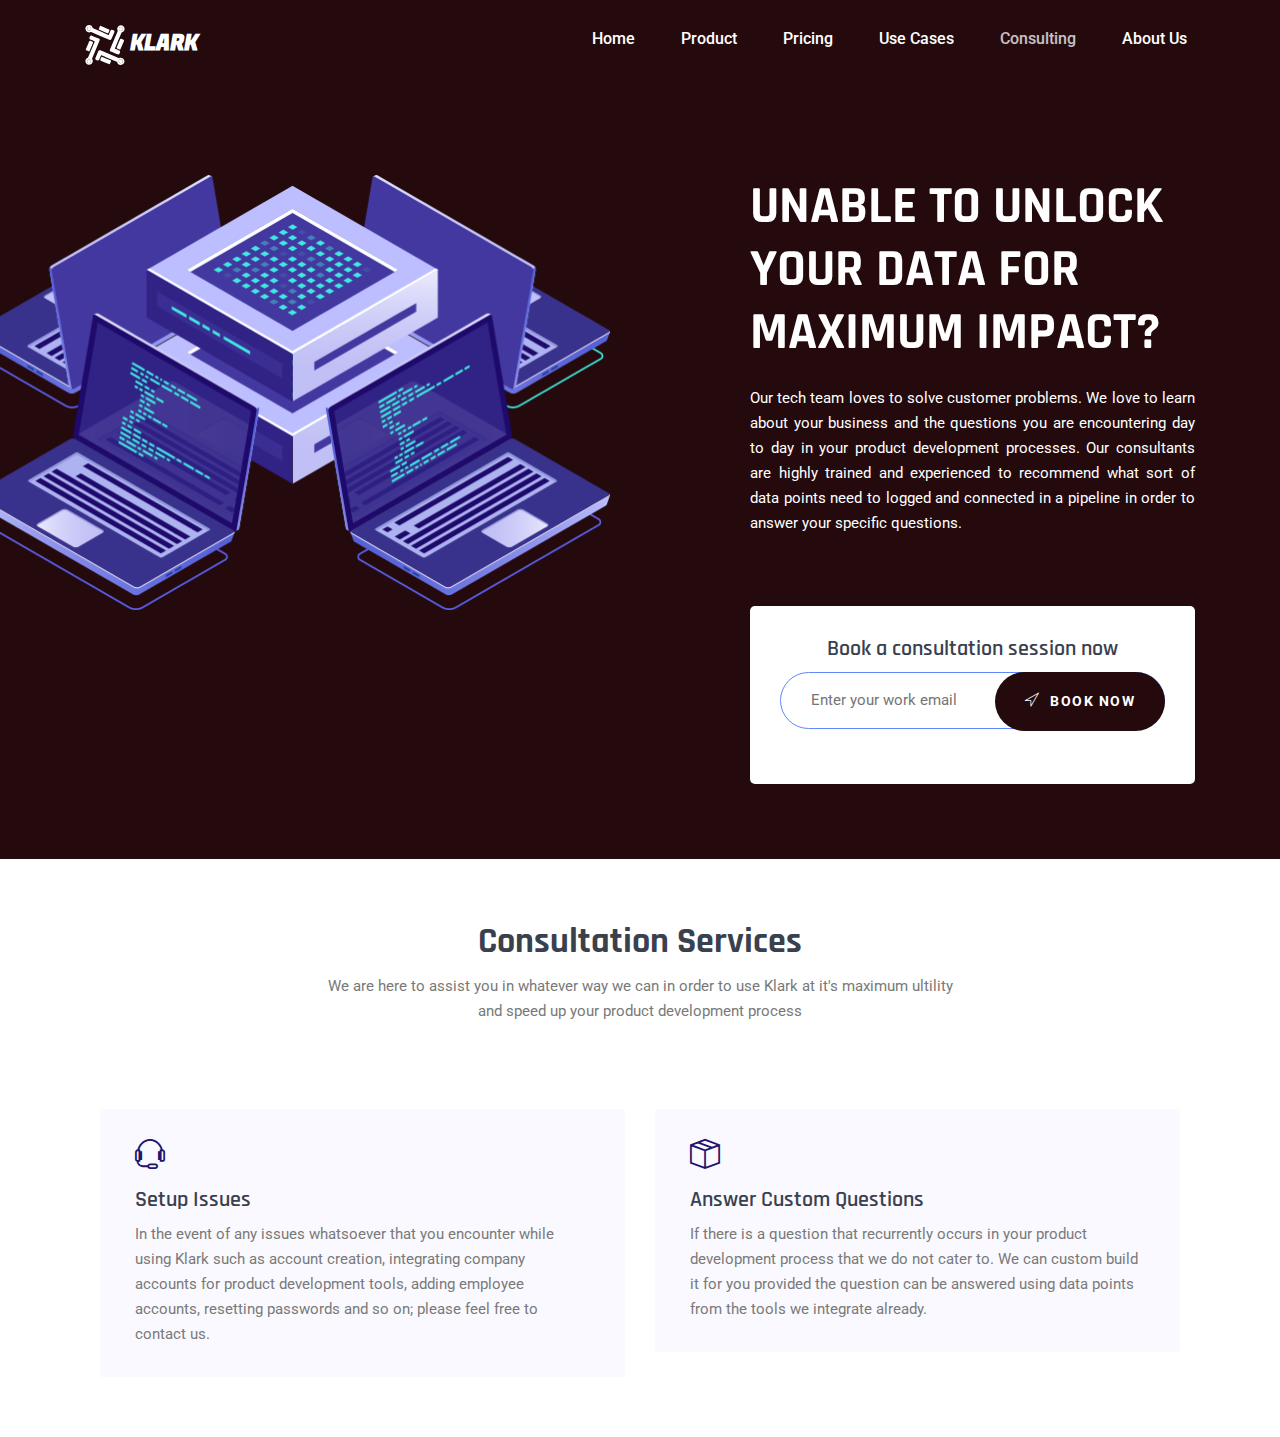
==== commit 3587b4b7: "Changed CNAME" ====
--- a/consulting.html
+++ b/consulting.html
@@ -191,7 +191,6 @@
                 recommend what sort of data points need to logged and 
                 connected in a pipeline in order to answer your specific questions.
                 <br><br>
-                <span class="h6"> We Listen! We Understand! We Customize! </span>
               </p>
               <div class="subscribe-form text-center" id="session-book">
                 <h3 class="blue-color">Book a consultation session now</h3>
